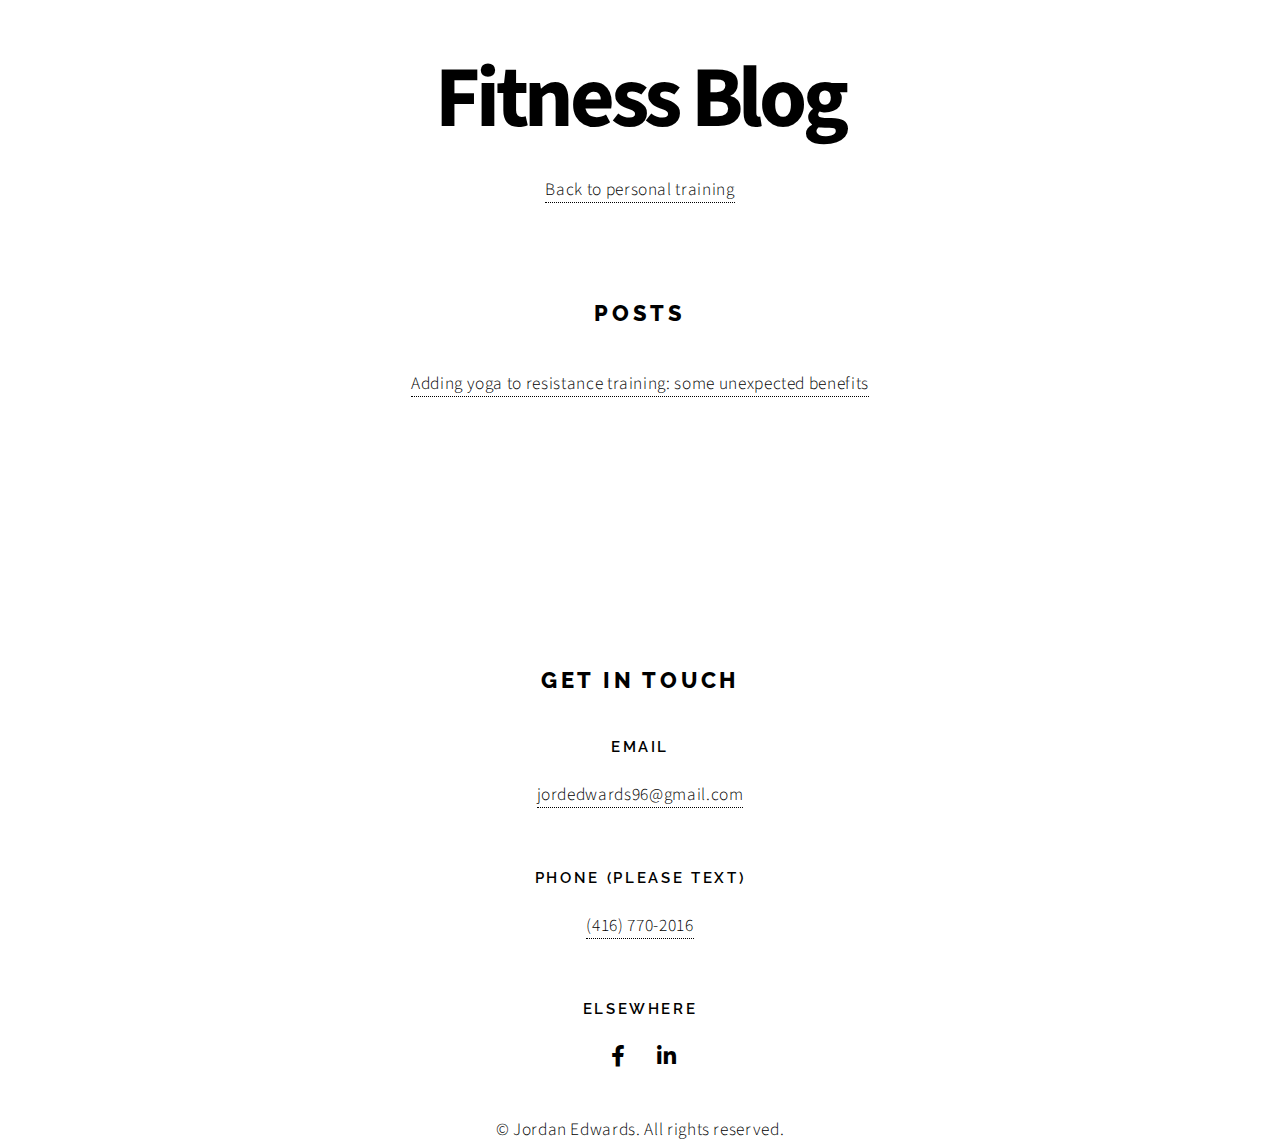
==== blog/index.html @ 848d65c5 "initial page setup" ====
<!DOCTYPE HTML>

<html>
	<head>
		<title>Fitness Blog</title>
		<meta charset="utf-8" />
		<meta name="viewport" content="width=device-width, initial-scale=1, user-scalable=no" />
		<meta name="description" content="" />
		<meta name="keywords" content="" />
		<link rel="stylesheet" href="../assets/css/main.css" />
	</head>

	<body class="is-preload">

		<div class="blog">
			<section class="header">
				<h1>Fitness Blog</h1>
				<a href="../index.html">Back to personal training</a>
			</section>

			<section class="posts">
				<h2>Posts</h2>
				<a href="posts/01.html">Adding yoga to resistance training: some unexpected benefits</a>
			</section>

			<section class="footer">
				<h2>Get in touch</h2>
				<div class="content">
					<ul class="items">
						<li>
							<h3>Email</h3>
							<a href="#">jordedwards96@gmail.com</a>
						</li>
						<li>
							<h3>Phone (please text)</h3>
							<a href="#">(416) 770-2016</a>
						</li>
						<li>
							<h3>Elsewhere</h3>
							<ul class="icons">
								<li><a href="https://www.facebook.com/jedwards1996" class="icon brands fa-facebook-f"><span class="label">Facebook</span></a></li>
								<li><a href="https://www.linkedin.com/in/jordedwards/" class="icon brands fa-linkedin-in"><span class="label">LinkedIn</span></a></li>
							</ul>
						</li>
					</ul>
				</div>
			</section>

			<!-- Copyright -->
			<div class="copyright">&copy; Jordan Edwards. All rights reserved.</div>

		</div>


		<!-- Scripts -->
			<script src="../assets/js/jquery.min.js"></script>
			<script src="../assets/js/jquery.scrolly.min.js"></script>
			<script src="../assets/js/browser.min.js"></script>
			<script src="../assets/js/breakpoints.min.js"></script>
			<script src="../assets/js/util.js"></script>
			<script src="../assets/js/main.js"></script>

	</body>
</html>
---- assets/css/main.css ----
@import url(fontawesome-all.min.css);
@import url("https://fonts.googleapis.com/css?family=Source+Sans+Pro:300,600,700,300i,600i,700i|Raleway:600,800");

html, body, div, span, applet, object,
iframe, h1, h2, h3, h4, h5, h6, p, blockquote,
pre, a, abbr, acronym, address, big, cite,
code, del, dfn, em, img, ins, kbd, q, s, samp,
small, strike, strong, sub, sup, tt, var, b,
u, i, center, dl, dt, dd, ol, ul, li, fieldset,
form, label, legend, table, caption, tbody,
tfoot, thead, tr, th, td, article, aside,
canvas, details, embed, figure, figcaption,
footer, header, hgroup, menu, nav, output, ruby,
section, summary, time, mark, audio, video {
	margin: 0;
	padding: 0;
	border: 0;
	font-size: 100%;
	font: inherit;
	vertical-align: baseline;}

article, aside, details, figcaption, figure,
footer, header, hgroup, menu, nav, section {
	display: block;}

body {
	line-height: 1;
}

ol, ul {
	list-style: none;
}

blockquote, q {
	quotes: none;
}

	blockquote:before, blockquote:after, q:before, q:after {
		content: '';
		content: none;
	}

table {
	border-collapse: collapse;
	border-spacing: 0;
}

body {
	-webkit-text-size-adjust: none;
}

mark {
	background-color: transparent;
	color: inherit;
}

input::-moz-focus-inner {
	border: 0;
	padding: 0;
}

input, select, textarea {
	-moz-appearance: none;
	-webkit-appearance: none;
	-ms-appearance: none;
	appearance: none;
}

/* Basic */

	@-ms-viewport {
		width: device-width;
	}

	body {
		-ms-overflow-style: scrollbar;
	}

	@media screen and (max-width: 480px) {

		html, body {
			min-width: 320px;
		}

	}

	html {
		box-sizing: border-box;
	}

	*, *:before, *:after {
		box-sizing: inherit;
	}

	html {
		overflow-x: hidden;
	}

	body {
		background: #ffffff;
		overflow-x: hidden;
	}

		body.is-preload *, body.is-preload *:before, body.is-preload *:after {
			-moz-animation: none !important;
			-webkit-animation: none !important;
			-ms-animation: none !important;
			animation: none !important;
			-moz-transition: none !important;
			-webkit-transition: none !important;
			-ms-transition: none !important;
			transition: none !important;
		}

/* Typography */

	html {
		font-size: 18pt;
	}

		@media screen and (max-width: 1920px) {

			html {
				font-size: 13pt;
			}

		}

		@media screen and (max-width: 1152px) {

			html {
				font-size: 14pt;
			}

		}

		@media screen and (max-width: 736px) {

			html {
				font-size: 12pt;
			}

		}

		@media screen and (max-width: 480px) {

			html {
				font-size: 11pt;
			}

		}

	body {
		background-color: #ffffff;
		color: #000000;
	}

	body, input, select, textarea {
		color: #000000;
		font-family: "Source Sans Pro", Helvetica, sans-serif;
		font-size: 1rem;
		font-weight: 300;
		letter-spacing: 0.0375em;
		line-height: 2;
	}

	a {
		-moz-transition: border-bottom-color 0.25s ease-in-out;
		-webkit-transition: border-bottom-color 0.25s ease-in-out;
		-ms-transition: border-bottom-color 0.25s ease-in-out;
		transition: border-bottom-color 0.25s ease-in-out;
		text-decoration: none;
		color: #000000;
		border-bottom: dotted 1px;
	}

		a:hover {
			text-decoration: none;
			border-bottom-color: transparent;
		}

	strong, b {
		font-weight: 600;
		color: #000000;
	}

	em, i {
		font-style: italic;
	}

	p {
		margin: 0 0 2rem 0;
	}

	h1, h2, h3, h4, h5, h6 {
		color: #000000;
		font-family: "Raleway", Helvetica, sans-serif;
		font-weight: 600;
		letter-spacing: 0.175em;
		line-height: 1.75;
		margin: 0 0 1.5rem 0;
		text-transform: uppercase;
	}

		h1 a, h2 a, h3 a, h4 a, h5 a, h6 a {
			color: inherit;
			text-decoration: none;
		}

	h1 {
		font-family: "Source Sans Pro", Helvetica, sans-serif;
		font-size: 5rem;
		font-weight: 700;
		letter-spacing: -0.05em;
		line-height: 1.1;
		margin: 0 0 1.5rem 0;
		text-transform: none;
	}

	h2 {
		font-size: 1.25rem;
		font-weight: 800;
		margin: 0 0 2rem 0;
	}

	h3 {
		font-size: 0.875rem;
	}

	h4 {
		font-size: 0.875rem;
	}

	h5 {
		font-size: 0.75rem;
	}

	h6 {
		font-size: 0.625rem;
	}

	@media screen and (max-width: 736px) {

		h1 {
			font-size: 4.5rem;
			line-height: 1.1;
		}

		h2 {
			font-size: 1.25rem;
			line-height: 1.7;
		}

		h3 {
			font-size: 0.9rem;
		}

		h4 {
			font-size: 0.75rem;
		}

		h5 {
			font-size: 0.675rem;
		}

	}

	@media screen and (max-width: 360px) {

		h1 {
			font-size: 3.75rem;
		}

		h2 {
			font-size: 1.125rem;
		}

		h3 {
			font-size: 0.8rem;
		}

		h4 {
			font-size: 0.675rem;
		}

		h5 {
			font-size: 0.675rem;
		}

	}

	sub {
		font-size: 0.8rem;
		position: relative;
		top: 0.5rem;
	}

	sup {
		font-size: 0.8rem;
		position: relative;
		top: -0.5rem;
	}

	blockquote {
		border-left: solid 0.5rem rgba(144, 144, 144, 0.25);
		font-style: italic;
		margin: 0 0 2rem 0;
		padding: 1rem 0 1rem 2rem;
	}

	code {
		background: rgba(144, 144, 144, 0.1);
		border-radius: 0.325rem;
		font-family: "Courier New", monospace;
		font-size: 0.9rem;
		margin: 0 0.25rem;
		padding: 0.25rem 0.65rem;
	}

	pre {
		-webkit-overflow-scrolling: touch;
		font-family: "Courier New", monospace;
		font-size: 0.9rem;
		margin: 0 0 2rem 0;
		width: 100%;
	}

		pre code {
			display: block;
			line-height: 1.75;
			padding: 1rem 1.5rem;
			overflow-x: auto;
		}

	hr {
		border: 0;
		border-bottom: solid 2px rgba(144, 144, 144, 0.25);
		margin: 3rem 0;
	}

		hr.major {
			margin: 5rem 0;
		}

		@media screen and (max-width: 736px) {

			hr.major {
				margin: 3rem 0;
			}

		}

/* Row */

	.row {
		display: flex;
		flex-wrap: wrap;
		box-sizing: border-box;
		align-items: stretch;
	}

		.row > * {
			box-sizing: border-box;
		}

		.row.gtr-uniform > * > :last-child {
			margin-bottom: 0;
		}

		.row.aln-left {
			justify-content: flex-start;
		}

		.row.aln-center {
			justify-content: center;
		}

		.row.aln-right {
			justify-content: flex-end;
		}

		.row.aln-top {
			align-items: flex-start;
		}

		.row.aln-middle {
			align-items: center;
		}

		.row.aln-bottom {
			align-items: flex-end;
		}

		.row > .imp {
			order: -1;
		}

		.row > .col-1 {
			width: 8.33333%;
		}

		.row > .off-1 {
			margin-left: 8.33333%;
		}

		.row > .col-2 {
			width: 16.66667%;
		}

		.row > .off-2 {
			margin-left: 16.66667%;
		}

		.row > .col-3 {
			width: 25%;
		}

		.row > .off-3 {
			margin-left: 25%;
		}

		.row > .col-4 {
			width: 33.33333%;
		}

		.row > .off-4 {
			margin-left: 33.33333%;
		}

		.row > .col-5 {
			width: 41.66667%;
		}

		.row > .off-5 {
			margin-left: 41.66667%;
		}

		.row > .col-6 {
			width: 50%;
		}

		.row > .off-6 {
			margin-left: 50%;
		}

		.row > .col-7 {
			width: 58.33333%;
		}

		.row > .off-7 {
			margin-left: 58.33333%;
		}

		.row > .col-8 {
			width: 66.66667%;
		}

		.row > .off-8 {
			margin-left: 66.66667%;
		}

		.row > .col-9 {
			width: 75%;
		}

		.row > .off-9 {
			margin-left: 75%;
		}

		.row > .col-10 {
			width: 83.33333%;
		}

		.row > .off-10 {
			margin-left: 83.33333%;
		}

		.row > .col-11 {
			width: 91.66667%;
		}

		.row > .off-11 {
			margin-left: 91.66667%;
		}

		.row > .col-12 {
			width: 100%;
		}

		.row > .off-12 {
			margin-left: 100%;
		}

		.row.gtr-0 {
			margin-top: 0;
			margin-left: 0rem;
		}

			.row.gtr-0 > * {
				padding: 0 0 0 0rem;
			}

			.row.gtr-0.gtr-uniform {
				margin-top: 0rem;
			}

				.row.gtr-0.gtr-uniform > * {
					padding-top: 0rem;
				}

		.row.gtr-25 {
			margin-top: 0;
			margin-left: -0.5rem;
		}

			.row.gtr-25 > * {
				padding: 0 0 0 0.5rem;
			}

			.row.gtr-25.gtr-uniform {
				margin-top: -0.5rem;
			}

				.row.gtr-25.gtr-uniform > * {
					padding-top: 0.5rem;
				}

		.row.gtr-50 {
			margin-top: 0;
			margin-left: -1rem;
		}

			.row.gtr-50 > * {
				padding: 0 0 0 1rem;
			}

			.row.gtr-50.gtr-uniform {
				margin-top: -1rem;
			}

				.row.gtr-50.gtr-uniform > * {
					padding-top: 1rem;
				}

		.row {
			margin-top: 0;
			margin-left: -2rem;
		}

			.row > * {
				padding: 0 0 0 2rem;
			}

			.row.gtr-uniform {
				margin-top: -2rem;
			}

				.row.gtr-uniform > * {
					padding-top: 2rem;
				}

		.row.gtr-150 {
			margin-top: 0;
			margin-left: -3rem;
		}

			.row.gtr-150 > * {
				padding: 0 0 0 3rem;
			}

			.row.gtr-150.gtr-uniform {
				margin-top: -3rem;
			}

				.row.gtr-150.gtr-uniform > * {
					padding-top: 3rem;
				}

		.row.gtr-200 {
			margin-top: 0;
			margin-left: -4rem;
		}

			.row.gtr-200 > * {
				padding: 0 0 0 4rem;
			}

			.row.gtr-200.gtr-uniform {
				margin-top: -4rem;
			}

				.row.gtr-200.gtr-uniform > * {
					padding-top: 4rem;
				}

		@media screen and (max-width: 1920px) {

			.row {
				display: flex;
				flex-wrap: wrap;
				box-sizing: border-box;
				align-items: stretch;
			}

				.row > * {
					box-sizing: border-box;
				}

				.row.gtr-uniform > * > :last-child {
					margin-bottom: 0;
				}

				.row.aln-left {
					justify-content: flex-start;
				}

				.row.aln-center {
					justify-content: center;
				}

				.row.aln-right {
					justify-content: flex-end;
				}

				.row.aln-top {
					align-items: flex-start;
				}

				.row.aln-middle {
					align-items: center;
				}

				.row.aln-bottom {
					align-items: flex-end;
				}

				.row > .imp-xlarge {
					order: -1;
				}

				.row > .col-1-xlarge {
					width: 8.33333%;
				}

				.row > .off-1-xlarge {
					margin-left: 8.33333%;
				}

				.row > .col-2-xlarge {
					width: 16.66667%;
				}

				.row > .off-2-xlarge {
					margin-left: 16.66667%;
				}

				.row > .col-3-xlarge {
					width: 25%;
				}

				.row > .off-3-xlarge {
					margin-left: 25%;
				}

				.row > .col-4-xlarge {
					width: 33.33333%;
				}

				.row > .off-4-xlarge {
					margin-left: 33.33333%;
				}

				.row > .col-5-xlarge {
					width: 41.66667%;
				}

				.row > .off-5-xlarge {
					margin-left: 41.66667%;
				}

				.row > .col-6-xlarge {
					width: 50%;
				}

				.row > .off-6-xlarge {
					margin-left: 50%;
				}

				.row > .col-7-xlarge {
					width: 58.33333%;
				}

				.row > .off-7-xlarge {
					margin-left: 58.33333%;
				}

				.row > .col-8-xlarge {
					width: 66.66667%;
				}

				.row > .off-8-xlarge {
					margin-left: 66.66667%;
				}

				.row > .col-9-xlarge {
					width: 75%;
				}

				.row > .off-9-xlarge {
					margin-left: 75%;
				}

				.row > .col-10-xlarge {
					width: 83.33333%;
				}

				.row > .off-10-xlarge {
					margin-left: 83.33333%;
				}

				.row > .col-11-xlarge {
					width: 91.66667%;
				}

				.row > .off-11-xlarge {
					margin-left: 91.66667%;
				}

				.row > .col-12-xlarge {
					width: 100%;
				}

				.row > .off-12-xlarge {
					margin-left: 100%;
				}

				.row.gtr-0 {
					margin-top: 0;
					margin-left: 0rem;
				}

					.row.gtr-0 > * {
						padding: 0 0 0 0rem;
					}

					.row.gtr-0.gtr-uniform {
						margin-top: 0rem;
					}

						.row.gtr-0.gtr-uniform > * {
							padding-top: 0rem;
						}

				.row.gtr-25 {
					margin-top: 0;
					margin-left: -0.5rem;
				}

					.row.gtr-25 > * {
						padding: 0 0 0 0.5rem;
					}

					.row.gtr-25.gtr-uniform {
						margin-top: -0.5rem;
					}

						.row.gtr-25.gtr-uniform > * {
							padding-top: 0.5rem;
						}

				.row.gtr-50 {
					margin-top: 0;
					margin-left: -1rem;
				}

					.row.gtr-50 > * {
						padding: 0 0 0 1rem;
					}

					.row.gtr-50.gtr-uniform {
						margin-top: -1rem;
					}

						.row.gtr-50.gtr-uniform > * {
							padding-top: 1rem;
						}

				.row {
					margin-top: 0;
					margin-left: -2rem;
				}

					.row > * {
						padding: 0 0 0 2rem;
					}

					.row.gtr-uniform {
						margin-top: -2rem;
					}

						.row.gtr-uniform > * {
							padding-top: 2rem;
						}

				.row.gtr-150 {
					margin-top: 0;
					margin-left: -3rem;
				}

					.row.gtr-150 > * {
						padding: 0 0 0 3rem;
					}

					.row.gtr-150.gtr-uniform {
						margin-top: -3rem;
					}

						.row.gtr-150.gtr-uniform > * {
							padding-top: 3rem;
						}

				.row.gtr-200 {
					margin-top: 0;
					margin-left: -4rem;
				}

					.row.gtr-200 > * {
						padding: 0 0 0 4rem;
					}

					.row.gtr-200.gtr-uniform {
						margin-top: -4rem;
					}

						.row.gtr-200.gtr-uniform > * {
							padding-top: 4rem;
						}

		}

		@media screen and (max-width: 1280px) {

			.row {
				display: flex;
				flex-wrap: wrap;
				box-sizing: border-box;
				align-items: stretch;
			}

				.row > * {
					box-sizing: border-box;
				}

				.row.gtr-uniform > * > :last-child {
					margin-bottom: 0;
				}

				.row.aln-left {
					justify-content: flex-start;
				}

				.row.aln-center {
					justify-content: center;
				}

				.row.aln-right {
					justify-content: flex-end;
				}

				.row.aln-top {
					align-items: flex-start;
				}

				.row.aln-middle {
					align-items: center;
				}

				.row.aln-bottom {
					align-items: flex-end;
				}

				.row > .imp-large {
					order: -1;
				}

				.row > .col-1-large {
					width: 8.33333%;
				}

				.row > .off-1-large {
					margin-left: 8.33333%;
				}

				.row > .col-2-large {
					width: 16.66667%;
				}

				.row > .off-2-large {
					margin-left: 16.66667%;
				}

				.row > .col-3-large {
					width: 25%;
				}

				.row > .off-3-large {
					margin-left: 25%;
				}

				.row > .col-4-large {
					width: 33.33333%;
				}

				.row > .off-4-large {
					margin-left: 33.33333%;
				}

				.row > .col-5-large {
					width: 41.66667%;
				}

				.row > .off-5-large {
					margin-left: 41.66667%;
				}

				.row > .col-6-large {
					width: 50%;
				}

				.row > .off-6-large {
					margin-left: 50%;
				}

				.row > .col-7-large {
					width: 58.33333%;
				}

				.row > .off-7-large {
					margin-left: 58.33333%;
				}

				.row > .col-8-large {
					width: 66.66667%;
				}

				.row > .off-8-large {
					margin-left: 66.66667%;
				}

				.row > .col-9-large {
					width: 75%;
				}

				.row > .off-9-large {
					margin-left: 75%;
				}

				.row > .col-10-large {
					width: 83.33333%;
				}

				.row > .off-10-large {
					margin-left: 83.33333%;
				}

				.row > .col-11-large {
					width: 91.66667%;
				}

				.row > .off-11-large {
					margin-left: 91.66667%;
				}

				.row > .col-12-large {
					width: 100%;
				}

				.row > .off-12-large {
					margin-left: 100%;
				}

				.row.gtr-0 {
					margin-top: 0;
					margin-left: 0rem;
				}

					.row.gtr-0 > * {
						padding: 0 0 0 0rem;
					}

					.row.gtr-0.gtr-uniform {
						margin-top: 0rem;
					}

						.row.gtr-0.gtr-uniform > * {
							padding-top: 0rem;
						}

				.row.gtr-25 {
					margin-top: 0;
					margin-left: -0.375rem;
				}

					.row.gtr-25 > * {
						padding: 0 0 0 0.375rem;
					}

					.row.gtr-25.gtr-uniform {
						margin-top: -0.375rem;
					}

						.row.gtr-25.gtr-uniform > * {
							padding-top: 0.375rem;
						}

				.row.gtr-50 {
					margin-top: 0;
					margin-left: -0.75rem;
				}

					.row.gtr-50 > * {
						padding: 0 0 0 0.75rem;
					}

					.row.gtr-50.gtr-uniform {
						margin-top: -0.75rem;
					}

						.row.gtr-50.gtr-uniform > * {
							padding-top: 0.75rem;
						}

				.row {
					margin-top: 0;
					margin-left: -1.5rem;
				}

					.row > * {
						padding: 0 0 0 1.5rem;
					}

					.row.gtr-uniform {
						margin-top: -1.5rem;
					}

						.row.gtr-uniform > * {
							padding-top: 1.5rem;
						}

				.row.gtr-150 {
					margin-top: 0;
					margin-left: -2.25rem;
				}

					.row.gtr-150 > * {
						padding: 0 0 0 2.25rem;
					}

					.row.gtr-150.gtr-uniform {
						margin-top: -2.25rem;
					}

						.row.gtr-150.gtr-uniform > * {
							padding-top: 2.25rem;
						}

				.row.gtr-200 {
					margin-top: 0;
					margin-left: -3rem;
				}

					.row.gtr-200 > * {
						padding: 0 0 0 3rem;
					}

					.row.gtr-200.gtr-uniform {
						margin-top: -3rem;
					}

						.row.gtr-200.gtr-uniform > * {
							padding-top: 3rem;
						}

		}

		@media screen and (max-width: 1152px) {

			.row {
				display: flex;
				flex-wrap: wrap;
				box-sizing: border-box;
				align-items: stretch;
			}

				.row > * {
					box-sizing: border-box;
				}

				.row.gtr-uniform > * > :last-child {
					margin-bottom: 0;
				}

				.row.aln-left {
					justify-content: flex-start;
				}

				.row.aln-center {
					justify-content: center;
				}

				.row.aln-right {
					justify-content: flex-end;
				}

				.row.aln-top {
					align-items: flex-start;
				}

				.row.aln-middle {
					align-items: center;
				}

				.row.aln-bottom {
					align-items: flex-end;
				}

				.row > .imp-medium {
					order: -1;
				}

				.row > .col-1-medium {
					width: 8.33333%;
				}

				.row > .off-1-medium {
					margin-left: 8.33333%;
				}

				.row > .col-2-medium {
					width: 16.66667%;
				}

				.row > .off-2-medium {
					margin-left: 16.66667%;
				}

				.row > .col-3-medium {
					width: 25%;
				}

				.row > .off-3-medium {
					margin-left: 25%;
				}

				.row > .col-4-medium {
					width: 33.33333%;
				}

				.row > .off-4-medium {
					margin-left: 33.33333%;
				}

				.row > .col-5-medium {
					width: 41.66667%;
				}

				.row > .off-5-medium {
					margin-left: 41.66667%;
				}

				.row > .col-6-medium {
					width: 50%;
				}

				.row > .off-6-medium {
					margin-left: 50%;
				}

				.row > .col-7-medium {
					width: 58.33333%;
				}

				.row > .off-7-medium {
					margin-left: 58.33333%;
				}

				.row > .col-8-medium {
					width: 66.66667%;
				}

				.row > .off-8-medium {
					margin-left: 66.66667%;
				}

				.row > .col-9-medium {
					width: 75%;
				}

				.row > .off-9-medium {
					margin-left: 75%;
				}

				.row > .col-10-medium {
					width: 83.33333%;
				}

				.row > .off-10-medium {
					margin-left: 83.33333%;
				}

				.row > .col-11-medium {
					width: 91.66667%;
				}

				.row > .off-11-medium {
					margin-left: 91.66667%;
				}

				.row > .col-12-medium {
					width: 100%;
				}

				.row > .off-12-medium {
					margin-left: 100%;
				}

				.row.gtr-0 {
					margin-top: 0;
					margin-left: 0rem;
				}

					.row.gtr-0 > * {
						padding: 0 0 0 0rem;
					}

					.row.gtr-0.gtr-uniform {
						margin-top: 0rem;
					}

						.row.gtr-0.gtr-uniform > * {
							padding-top: 0rem;
						}

				.row.gtr-25 {
					margin-top: 0;
					margin-left: -0.375rem;
				}

					.row.gtr-25 > * {
						padding: 0 0 0 0.375rem;
					}

					.row.gtr-25.gtr-uniform {
						margin-top: -0.375rem;
					}

						.row.gtr-25.gtr-uniform > * {
							padding-top: 0.375rem;
						}

				.row.gtr-50 {
					margin-top: 0;
					margin-left: -0.75rem;
				}

					.row.gtr-50 > * {
						padding: 0 0 0 0.75rem;
					}

					.row.gtr-50.gtr-uniform {
						margin-top: -0.75rem;
					}

						.row.gtr-50.gtr-uniform > * {
							padding-top: 0.75rem;
						}

				.row {
					margin-top: 0;
					margin-left: -1.5rem;
				}

					.row > * {
						padding: 0 0 0 1.5rem;
					}

					.row.gtr-uniform {
						margin-top: -1.5rem;
					}

						.row.gtr-uniform > * {
							padding-top: 1.5rem;
						}

				.row.gtr-150 {
					margin-top: 0;
					margin-left: -2.25rem;
				}

					.row.gtr-150 > * {
						padding: 0 0 0 2.25rem;
					}

					.row.gtr-150.gtr-uniform {
						margin-top: -2.25rem;
					}

						.row.gtr-150.gtr-uniform > * {
							padding-top: 2.25rem;
						}

				.row.gtr-200 {
					margin-top: 0;
					margin-left: -3rem;
				}

					.row.gtr-200 > * {
						padding: 0 0 0 3rem;
					}

					.row.gtr-200.gtr-uniform {
						margin-top: -3rem;
					}

						.row.gtr-200.gtr-uniform > * {
							padding-top: 3rem;
						}

		}

		@media screen and (max-width: 736px) {

			.row {
				display: flex;
				flex-wrap: wrap;
				box-sizing: border-box;
				align-items: stretch;
			}

				.row > * {
					box-sizing: border-box;
				}

				.row.gtr-uniform > * > :last-child {
					margin-bottom: 0;
				}

				.row.aln-left {
					justify-content: flex-start;
				}

				.row.aln-center {
					justify-content: center;
				}

				.row.aln-right {
					justify-content: flex-end;
				}

				.row.aln-top {
					align-items: flex-start;
				}

				.row.aln-middle {
					align-items: center;
				}

				.row.aln-bottom {
					align-items: flex-end;
				}

				.row > .imp-small {
					order: -1;
				}

				.row > .col-1-small {
					width: 8.33333%;
				}

				.row > .off-1-small {
					margin-left: 8.33333%;
				}

				.row > .col-2-small {
					width: 16.66667%;
				}

				.row > .off-2-small {
					margin-left: 16.66667%;
				}

				.row > .col-3-small {
					width: 25%;
				}

				.row > .off-3-small {
					margin-left: 25%;
				}

				.row > .col-4-small {
					width: 33.33333%;
				}

				.row > .off-4-small {
					margin-left: 33.33333%;
				}

				.row > .col-5-small {
					width: 41.66667%;
				}

				.row > .off-5-small {
					margin-left: 41.66667%;
				}

				.row > .col-6-small {
					width: 50%;
				}

				.row > .off-6-small {
					margin-left: 50%;
				}

				.row > .col-7-small {
					width: 58.33333%;
				}

				.row > .off-7-small {
					margin-left: 58.33333%;
				}

				.row > .col-8-small {
					width: 66.66667%;
				}

				.row > .off-8-small {
					margin-left: 66.66667%;
				}

				.row > .col-9-small {
					width: 75%;
				}

				.row > .off-9-small {
					margin-left: 75%;
				}

				.row > .col-10-small {
					width: 83.33333%;
				}

				.row > .off-10-small {
					margin-left: 83.33333%;
				}

				.row > .col-11-small {
					width: 91.66667%;
				}

				.row > .off-11-small {
					margin-left: 91.66667%;
				}

				.row > .col-12-small {
					width: 100%;
				}

				.row > .off-12-small {
					margin-left: 100%;
				}

				.row.gtr-0 {
					margin-top: 0;
					margin-left: 0rem;
				}

					.row.gtr-0 > * {
						padding: 0 0 0 0rem;
					}

					.row.gtr-0.gtr-uniform {
						margin-top: 0rem;
					}

						.row.gtr-0.gtr-uniform > * {
							padding-top: 0rem;
						}

				.row.gtr-25 {
					margin-top: 0;
					margin-left: -0.3125rem;
				}

					.row.gtr-25 > * {
						padding: 0 0 0 0.3125rem;
					}

					.row.gtr-25.gtr-uniform {
						margin-top: -0.3125rem;
					}

						.row.gtr-25.gtr-uniform > * {
							padding-top: 0.3125rem;
						}

				.row.gtr-50 {
					margin-top: 0;
					margin-left: -0.625rem;
				}

					.row.gtr-50 > * {
						padding: 0 0 0 0.625rem;
					}

					.row.gtr-50.gtr-uniform {
						margin-top: -0.625rem;
					}

						.row.gtr-50.gtr-uniform > * {
							padding-top: 0.625rem;
						}

				.row {
					margin-top: 0;
					margin-left: -1.25rem;
				}

					.row > * {
						padding: 0 0 0 1.25rem;
					}

					.row.gtr-uniform {
						margin-top: -1.25rem;
					}

						.row.gtr-uniform > * {
							padding-top: 1.25rem;
						}

				.row.gtr-150 {
					margin-top: 0;
					margin-left: -1.875rem;
				}

					.row.gtr-150 > * {
						padding: 0 0 0 1.875rem;
					}

					.row.gtr-150.gtr-uniform {
						margin-top: -1.875rem;
					}

						.row.gtr-150.gtr-uniform > * {
							padding-top: 1.875rem;
						}

				.row.gtr-200 {
					margin-top: 0;
					margin-left: -2.5rem;
				}

					.row.gtr-200 > * {
						padding: 0 0 0 2.5rem;
					}

					.row.gtr-200.gtr-uniform {
						margin-top: -2.5rem;
					}

						.row.gtr-200.gtr-uniform > * {
							padding-top: 2.5rem;
						}

		}

		@media screen and (max-width: 480px) {

			.row {
				display: flex;
				flex-wrap: wrap;
				box-sizing: border-box;
				align-items: stretch;
			}

				.row > * {
					box-sizing: border-box;
				}

				.row.gtr-uniform > * > :last-child {
					margin-bottom: 0;
				}

				.row.aln-left {
					justify-content: flex-start;
				}

				.row.aln-center {
					justify-content: center;
				}

				.row.aln-right {
					justify-content: flex-end;
				}

				.row.aln-top {
					align-items: flex-start;
				}

				.row.aln-middle {
					align-items: center;
				}

				.row.aln-bottom {
					align-items: flex-end;
				}

				.row > .imp-xsmall {
					order: -1;
				}

				.row > .col-1-xsmall {
					width: 8.33333%;
				}

				.row > .off-1-xsmall {
					margin-left: 8.33333%;
				}

				.row > .col-2-xsmall {
					width: 16.66667%;
				}

				.row > .off-2-xsmall {
					margin-left: 16.66667%;
				}

				.row > .col-3-xsmall {
					width: 25%;
				}

				.row > .off-3-xsmall {
					margin-left: 25%;
				}

				.row > .col-4-xsmall {
					width: 33.33333%;
				}

				.row > .off-4-xsmall {
					margin-left: 33.33333%;
				}

				.row > .col-5-xsmall {
					width: 41.66667%;
				}

				.row > .off-5-xsmall {
					margin-left: 41.66667%;
				}

				.row > .col-6-xsmall {
					width: 50%;
				}

				.row > .off-6-xsmall {
					margin-left: 50%;
				}

				.row > .col-7-xsmall {
					width: 58.33333%;
				}

				.row > .off-7-xsmall {
					margin-left: 58.33333%;
				}

				.row > .col-8-xsmall {
					width: 66.66667%;
				}

				.row > .off-8-xsmall {
					margin-left: 66.66667%;
				}

				.row > .col-9-xsmall {
					width: 75%;
				}

				.row > .off-9-xsmall {
					margin-left: 75%;
				}

				.row > .col-10-xsmall {
					width: 83.33333%;
				}

				.row > .off-10-xsmall {
					margin-left: 83.33333%;
				}

				.row > .col-11-xsmall {
					width: 91.66667%;
				}

				.row > .off-11-xsmall {
					margin-left: 91.66667%;
				}

				.row > .col-12-xsmall {
					width: 100%;
				}

				.row > .off-12-xsmall {
					margin-left: 100%;
				}

				.row.gtr-0 {
					margin-top: 0;
					margin-left: 0rem;
				}

					.row.gtr-0 > * {
						padding: 0 0 0 0rem;
					}

					.row.gtr-0.gtr-uniform {
						margin-top: 0rem;
					}

						.row.gtr-0.gtr-uniform > * {
							padding-top: 0rem;
						}

				.row.gtr-25 {
					margin-top: 0;
					margin-left: -0.3125rem;
				}

					.row.gtr-25 > * {
						padding: 0 0 0 0.3125rem;
					}

					.row.gtr-25.gtr-uniform {
						margin-top: -0.3125rem;
					}

						.row.gtr-25.gtr-uniform > * {
							padding-top: 0.3125rem;
						}

				.row.gtr-50 {
					margin-top: 0;
					margin-left: -0.625rem;
				}

					.row.gtr-50 > * {
						padding: 0 0 0 0.625rem;
					}

					.row.gtr-50.gtr-uniform {
						margin-top: -0.625rem;
					}

						.row.gtr-50.gtr-uniform > * {
							padding-top: 0.625rem;
						}

				.row {
					margin-top: 0;
					margin-left: -1.25rem;
				}

					.row > * {
						padding: 0 0 0 1.25rem;
					}

					.row.gtr-uniform {
						margin-top: -1.25rem;
					}

						.row.gtr-uniform > * {
							padding-top: 1.25rem;
						}

				.row.gtr-150 {
					margin-top: 0;
					margin-left: -1.875rem;
				}

					.row.gtr-150 > * {
						padding: 0 0 0 1.875rem;
					}

					.row.gtr-150.gtr-uniform {
						margin-top: -1.875rem;
					}

						.row.gtr-150.gtr-uniform > * {
							padding-top: 1.875rem;
						}

				.row.gtr-200 {
					margin-top: 0;
					margin-left: -2.5rem;
				}

					.row.gtr-200 > * {
						padding: 0 0 0 2.5rem;
					}

					.row.gtr-200.gtr-uniform {
						margin-top: -2.5rem;
					}

						.row.gtr-200.gtr-uniform > * {
							padding-top: 2.5rem;
						}

		}

/* Box */

	.box {
		border: solid 2px rgba(144, 144, 144, 0.25);
		border-radius: 0.325rem;
		margin-bottom: 2rem;
		padding: 1.5rem;
	}

		.box > :last-child {
			margin-bottom: 0;
		}

		.box.alt {
			border: 0;
			border-radius: 0;
			padding: 0;
		}

/* Button */

	input[type="submit"],
	input[type="reset"],
	input[type="button"],
	button,
	.button {
		-moz-appearance: none;
		-webkit-appearance: none;
		-ms-appearance: none;
		appearance: none;
		-moz-transition: background-color 0.25s ease-in-out, box-shadow 0.25s ease-in-out, color 0.25s ease-in-out;
		-webkit-transition: background-color 0.25s ease-in-out, box-shadow 0.25s ease-in-out, color 0.25s ease-in-out;
		-ms-transition: background-color 0.25s ease-in-out, box-shadow 0.25s ease-in-out, color 0.25s ease-in-out;
		transition: background-color 0.25s ease-in-out, box-shadow 0.25s ease-in-out, color 0.25s ease-in-out;
		background-color: transparent;
		border-radius: 0.325rem;
		border: 0;
		box-shadow: inset 0 0 0 2px rgba(144, 144, 144, 0.25);
		color: #000000 !important;
		cursor: pointer;
		display: inline-block;
		font-family: "Raleway", Helvetica, sans-serif;
		font-size: 0.6rem;
		font-weight: 600;
		height: 3rem;
		letter-spacing: 0.175em;
		line-height: 3rem;
		padding: 0 2rem;
		text-align: center;
		text-decoration: none;
		text-transform: uppercase;
		white-space: nowrap;
	}

		input[type="submit"]:hover,
		input[type="reset"]:hover,
		input[type="button"]:hover,
		button:hover,
		.button:hover {
			box-shadow: inset 0 0 0 2px #2ee4bb;
			color: #2ee4bb !important;
		}

		input[type="submit"]:active,
		input[type="reset"]:active,
		input[type="button"]:active,
		button:active,
		.button:active {
			background-color: rgba(73, 252, 212, 0.25);
			box-shadow: inset 0 0 0 2px #2ee4bb;
			color: #2ee4bb !important;
		}

		input[type="submit"].small,
		input[type="reset"].small,
		input[type="button"].small,
		button.small,
		.button.small {
			font-size: 0.5rem;
			height: 2.25rem;
			line-height: 2.25rem;
			padding: 0 1.25rem;
		}

		input[type="submit"].large,
		input[type="reset"].large,
		input[type="button"].large,
		button.large,
		.button.large {
			font-size: 0.7rem;
			height: 3.2625rem;
			line-height: 3.2625rem;
			padding: 0 3.25rem;
		}

		input[type="submit"].wide,
		input[type="reset"].wide,
		input[type="button"].wide,
		button.wide,
		.button.wide {
			min-width: 13rem;
		}

		input[type="submit"].icon:before,
		input[type="reset"].icon:before,
		input[type="button"].icon:before,
		button.icon:before,
		.button.icon:before {
			margin-right: 0.5rem;
		}

		input[type="submit"].fit,
		input[type="reset"].fit,
		input[type="button"].fit,
		button.fit,
		.button.fit {
			width: 100%;
		}

		input[type="submit"].disabled, input[type="submit"]:disabled,
		input[type="reset"].disabled,
		input[type="reset"]:disabled,
		input[type="button"].disabled,
		input[type="button"]:disabled,
		button.disabled,
		button:disabled,
		.button.disabled,
		.button:disabled {
			pointer-events: none;
			opacity: 0.25;
		}

		input[type="submit"].primary,
		input[type="reset"].primary,
		input[type="button"].primary,
		button.primary,
		.button.primary {
			background-color: #eee;
			box-shadow: none;
			color: #000000 !important;
		}

			input[type="submit"].primary:hover,
			input[type="reset"].primary:hover,
			input[type="button"].primary:hover,
			button.primary:hover,
			.button.primary:hover {
				background-color: #ddd;
			}

			input[type="submit"].primary:active,
			input[type="reset"].primary:active,
			input[type="button"].primary:active,
			button.primary:active,
			.button.primary:active {
				background-color: #44f2cb;
			}

		@media screen and (max-width: 736px) {

			input[type="submit"],
			input[type="reset"],
			input[type="button"],
			button,
			.button {
				font-size: 0.7rem;
				height: 3.3rem;
				line-height: 3.3rem;
			}

				input[type="submit"].large,
				input[type="reset"].large,
				input[type="button"].large,
				button.large,
				.button.large {
					font-size: 0.8rem;
					height: 3.75rem;
					line-height: 3.75rem;
				}

				input[type="submit"].small,
				input[type="reset"].small,
				input[type="button"].small,
				button.small,
				.button.small {
					font-size: 0.6rem;
					height: 3rem;
					line-height: 3rem;
				}

		}

/* Form */

	form {
		margin: 0 0 2rem 0;
	}

		form > :last-child {
			margin-bottom: 0;
		}

		form > .fields {
			display: -moz-flex;
			display: -webkit-flex;
			display: -ms-flex;
			display: flex;
			-moz-flex-wrap: wrap;
			-webkit-flex-wrap: wrap;
			-ms-flex-wrap: wrap;
			flex-wrap: wrap;
			margin: -2rem 0 2rem -2rem;
			width: calc(100% + 4rem);
		}

			form > .fields > .field {
				-moz-flex-grow: 0;
				-webkit-flex-grow: 0;
				-ms-flex-grow: 0;
				flex-grow: 0;
				-moz-flex-shrink: 0;
				-webkit-flex-shrink: 0;
				-ms-flex-shrink: 0;
				flex-shrink: 0;
				padding: 2rem 0 0 2rem;
				width: calc(100% - 2rem);
			}

				form > .fields > .field > :last-child {
					margin-bottom: 0;
				}

				form > .fields > .field.half {
					width: calc(50% - 1rem);
				}

				form > .fields > .field.third {
					width: calc(100%/3 - 0.66667rem);
				}

				form > .fields > .field.quarter {
					width: calc(25% - 0.5rem);
				}

		@media screen and (max-width: 480px) {

			form > .fields {
				margin: -1.5rem 0 2rem -1.5rem;
				width: calc(100% + 3rem);
			}

				form > .fields > .field {
					padding: 1.5rem 0 0 1.5rem;
					width: calc(100% - 1.5rem);
				}

					form > .fields > .field.half {
						width: calc(100% - 1.5rem);
					}

					form > .fields > .field.third {
						width: calc(100% - 1.5rem);
					}

					form > .fields > .field.quarter {
						width: calc(100% - 1.5rem);
					}

		}

	input[type="text"],
	input[type="password"],
	input[type="email"],
	input[type="tel"],
	input[type="search"],
	input[type="url"],
	select,
	textarea {
		-moz-appearance: none;
		-webkit-appearance: none;
		-ms-appearance: none;
		appearance: none;
		border-radius: 0.325rem;
		border: solid 2px rgba(144, 144, 144, 0.25);
		color: inherit;
		display: block;
		outline: 0;
		padding: 0 1rem;
		text-decoration: none;
		width: 100%;
	}

		input[type="text"]:invalid,
		input[type="password"]:invalid,
		input[type="email"]:invalid,
		input[type="tel"]:invalid,
		input[type="search"]:invalid,
		input[type="url"]:invalid,
		select:invalid,
		textarea:invalid {
			box-shadow: none;
		}

		input[type="text"]:focus,
		input[type="password"]:focus,
		input[type="email"]:focus,
		input[type="tel"]:focus,
		input[type="search"]:focus,
		input[type="url"]:focus,
		select:focus,
		textarea:focus {
			border-color: #2ee4bb;
		}

	label {
		color: #000000;
		display: block;
		font-family: "Raleway", Helvetica, sans-serif;
		font-size: 0.75rem;
		font-weight: 600;
		letter-spacing: 0.175em;
		line-height: 1.75;
		margin: 0 0 1rem 0;
		text-transform: uppercase;
	}

	input[type="text"],
	input[type="password"],
	input[type="email"],
	input[type="tel"],
	input[type="search"],
	input[type="url"] {
		height: 3rem;
	}

	select {
		background-image: url("data:image/svg+xml;charset=utf8,%3Csvg xmlns='http://www.w3.org/2000/svg' width='40' height='40' preserveAspectRatio='none' viewBox='0 0 40 40'%3E%3Cpath d='M9.4,12.3l10.4,10.4l10.4-10.4c0.2-0.2,0.5-0.4,0.9-0.4c0.3,0,0.6,0.1,0.9,0.4l3.3,3.3c0.2,0.2,0.4,0.5,0.4,0.9 c0,0.4-0.1,0.6-0.4,0.9L20.7,31.9c-0.2,0.2-0.5,0.4-0.9,0.4c-0.3,0-0.6-0.1-0.9-0.4L4.3,17.3c-0.2-0.2-0.4-0.5-0.4-0.9 c0-0.4,0.1-0.6,0.4-0.9l3.3-3.3c0.2-0.2,0.5-0.4,0.9-0.4S9.1,12.1,9.4,12.3z' fill='rgba(144, 144, 144, 0.25)' /%3E%3C/svg%3E");
		background-position: calc(100% - 1rem) center;
		background-repeat: no-repeat;
		background-size: 1.25rem;
		height: 3rem;
		padding-right: 3rem;
		text-overflow: ellipsis;
	}

		select option {
			background-color: #ffffff;
			color: #000000;
		}

		select:focus::-ms-value {
			background-color: transparent;
		}

		select::-ms-expand {
			display: none;
		}

	textarea {
		padding: 0.75rem 1rem;
	}

	input[type="checkbox"],
	input[type="radio"] {
		-moz-appearance: none;
		-webkit-appearance: none;
		-ms-appearance: none;
		appearance: none;
		display: block;
		float: left;
		margin-right: -2rem;
		opacity: 0;
		width: 1rem;
		z-index: -1;
	}

		input[type="checkbox"] + label,
		input[type="radio"] + label {
			text-decoration: none;
			color: #000000;
			cursor: pointer;
			display: inline-block;
			font-family: "Source Sans Pro", Helvetica, sans-serif;
			font-size: 1rem;
			font-weight: 300;
			letter-spacing: 0.0375em;
			padding-left: 2.675rem;
			padding-right: 0.875rem;
			position: relative;
			text-transform: none;
		}

			input[type="checkbox"] + label:before,
			input[type="radio"] + label:before {
				-moz-osx-font-smoothing: grayscale;
				-webkit-font-smoothing: antialiased;
				display: inline-block;
				font-style: normal;
				font-variant: normal;
				text-rendering: auto;
				line-height: 1;
				text-transform: none !important;
				font-family: 'Font Awesome 5 Free';
				font-weight: 900;
			}

			input[type="checkbox"] + label:before,
			input[type="radio"] + label:before {
				border-radius: 0.325rem;
				border: solid 2px rgba(144, 144, 144, 0.25);
				content: '';
				display: inline-block;
				font-size: 0.8rem;
				height: 2.25rem;
				left: 0;
				line-height: 2.25rem;
				position: absolute;
				text-align: center;
				top: -0.15rem;
				width: 2.25rem;
			}

		input[type="checkbox"]:checked + label:before,
		input[type="radio"]:checked + label:before {
			content: '\f00c';
			background-color: #eee;
			border-color: #eee;
			color: #ffffff;
		}

		input[type="checkbox"]:focus + label:before,
		input[type="radio"]:focus + label:before {
			border-color: #eee;
			box-shadow: 0 0 0 1px #eee;
		}

	input[type="checkbox"] + label:before {
		border-radius: 0.325rem;
	}

	input[type="radio"] + label:before {
		border-radius: 100%;
	}

	::-webkit-input-placeholder {
		opacity: 1.0;
		color: rgba(0, 0, 0, 0.25) !important;
	}

	:-moz-placeholder {
		opacity: 1.0;
		color: rgba(0, 0, 0, 0.25) !important;
	}

	::-moz-placeholder {
		opacity: 1.0;
		color: rgba(0, 0, 0, 0.25) !important;
	}

	:-ms-input-placeholder {
		opacity: 1.0;
		color: rgba(0, 0, 0, 0.25) !important;
	}

	@media screen and (max-width: 736px) {

		label {
			font-size: 0.675rem;
		}

		input[type="checkbox"] + label,
		input[type="radio"] + label {
			font-size: 1rem;
		}

	}

	@media screen and (max-width: 360px) {

		label {
			font-size: 0.675rem;
		}

		input[type="checkbox"] + label,
		input[type="radio"] + label {
			font-size: 1rem;
		}

	}

/* Icon */

	.icon {
		text-decoration: none;
		border-bottom: none;
		position: relative;
	}

		.icon:before {
			-moz-osx-font-smoothing: grayscale;
			-webkit-font-smoothing: antialiased;
			display: inline-block;
			font-style: normal;
			font-variant: normal;
			text-rendering: auto;
			line-height: 1;
			text-transform: none !important;
			font-family: 'Font Awesome 5 Free';
			font-weight: 400;
		}

		.icon > .label {
			display: none;
		}

		.icon.solid:before {
			font-weight: 900;
		}

		.icon.brands:before {
			font-family: 'Font Awesome 5 Brands';
		}

/* Image */

	.image {
		border: 0;
		display: inline-block;
		position: relative;
	}

		.image img {
			display: block;
		}

		.image[data-position] img {
			-moz-object-fit: cover;
			-webkit-object-fit: cover;
			-ms-object-fit: cover;
			object-fit: cover;
			display: block;
			position: absolute;
			top: 0;
			left: 0;
			width: 100%;
			height: 100%;
		}

		.image[data-position="top left"] img {
			-moz-object-position: top left;
			-webkit-object-position: top left;
			-ms-object-position: top left;
			object-position: top left;
		}

		.image[data-position="top"] img {
			-moz-object-position: top;
			-webkit-object-position: top;
			-ms-object-position: top;
			object-position: top;
		}

		.image[data-position="top right"] img {
			-moz-object-position: top right;
			-webkit-object-position: top right;
			-ms-object-position: top right;
			object-position: top right;
		}

		.image[data-position="right"] img {
			-moz-object-position: right;
			-webkit-object-position: right;
			-ms-object-position: right;
			object-position: right;
		}

		.image[data-position="bottom right"] img {
			-moz-object-position: bottom right;
			-webkit-object-position: bottom right;
			-ms-object-position: bottom right;
			object-position: bottom right;
		}

		.image[data-position="bottom"] img {
			-moz-object-position: bottom;
			-webkit-object-position: bottom;
			-ms-object-position: bottom;
			object-position: bottom;
		}

		.image[data-position="bottom left"] img {
			-moz-object-position: bottom left;
			-webkit-object-position: bottom left;
			-ms-object-position: bottom left;
			object-position: bottom left;
		}

		.image[data-position="left"] img {
			-moz-object-position: left;
			-webkit-object-position: left;
			-ms-object-position: left;
			object-position: left;
		}

		.image[data-position="center"] img {
			-moz-object-position: center;
			-webkit-object-position: center;
			-ms-object-position: center;
			object-position: center;
		}

		.image[data-position="25% 25%"] img {
			-moz-object-position: 25% 25%;
			-webkit-object-position: 25% 25%;
			-ms-object-position: 25% 25%;
			object-position: 25% 25%;
		}

		.image[data-position="75% 25%"] img {
			-moz-object-position: 75% 25%;
			-webkit-object-position: 75% 25%;
			-ms-object-position: 75% 25%;
			object-position: 75% 25%;
		}

		.image[data-position="75% 75%"] img {
			-moz-object-position: 75% 75%;
			-webkit-object-position: 75% 75%;
			-ms-object-position: 75% 75%;
			object-position: 75% 75%;
		}

		.image[data-position="25% 75%"] img {
			-moz-object-position: 25% 75%;
			-webkit-object-position: 25% 75%;
			-ms-object-position: 25% 75%;
			object-position: 25% 75%;
		}

		.image.left, .image.right {
			max-width: 40%;
		}

			.image.left img, .image.right img {
				width: 100%;
			}

		.image.left {
			float: left;
			margin: 0 2rem 2rem 0;
			top: 0.25rem;
		}

		.image.right {
			float: right;
			margin: 0 0 2rem 2rem;
			top: 0.25rem;
		}

		.image.fit {
			display: block;
			margin: 0 0 2rem 0;
			width: 100%;
		}

			.image.fit img {
				width: 100%;
			}

		.image.main {
			display: block;
			margin: 3rem 0;
			width: 100%;
		}

			.image.main img {
				width: 100%;
			}

			.image.main:first-child {
				margin-top: 0;
			}

		.image.fill {
			height: 100%;
			left: 0;
			position: absolute;
			top: 0;
			width: 100%;
		}

			.image.fill img {
				height: 100%;
				left: 0;
				position: absolute;
				top: 0;
				width: 100%;
			}

/* List */

	ol {
		list-style: decimal;
		margin: 0 0 2rem 0;
		padding-left: 1.25rem;
	}

		ol li {
			padding-left: 0.25rem;
		}

	ul {
		list-style: disc;
		margin: 0 0 2rem 0;
		padding-left: 1rem;
	}

		ul li {
			padding-left: 0.325rem;
		}

		ul.alt {
			list-style: none;
			padding-left: 0;
		}

			ul.alt > li {
				border-top: solid 1px rgba(144, 144, 144, 0.25);
				padding: 0.75rem 0;
			}

				ul.alt > li:first-child {
					border-top: 0;
					padding-top: 0;
				}

				ul.alt > li:last-child {
					padding-bottom: 0;
				}

		ul.items {
			list-style: none;
			padding-left: 0;
		}

			ul.items > li {
				padding-left: 0;
				margin: 0 0 3rem 0;
			}

				ul.items > li > h3 {
					margin: 0 0 1rem 0;
				}

				ul.items > li > :last-child {
					margin-bottom: 0;
				}

				ul.items > li:last-child {
					margin-bottom: 0;
				}

		@media screen and (max-width: 736px) {

			ul.items > li {
				margin: 0 0 2rem 0;
			}

		}

	dl {
		margin: 0 0 2rem 0;
	}

		dl dt {
			display: block;
			font-weight: 600;
			margin: 0 0 1rem 0;
		}

		dl dd {
			margin-left: 1.5rem;
		}

/* Actions */

	ul.actions {
		display: -moz-flex;
		display: -webkit-flex;
		display: -ms-flex;
		display: flex;
		cursor: default;
		list-style: none;
		margin-left: -1rem;
		padding-left: 0;
	}

		ul.actions li {
			padding: 0 0 0 1rem;
			vertical-align: middle;
		}

		ul.actions.special {
			-moz-justify-content: center;
			-webkit-justify-content: center;
			-ms-justify-content: center;
			justify-content: center;
			width: 100%;
			margin-left: 0;
		}

			ul.actions.special li:first-child {
				padding-left: 0;
			}

		ul.actions.stacked {
			-moz-flex-direction: column;
			-webkit-flex-direction: column;
			-ms-flex-direction: column;
			flex-direction: column;
			margin-left: 0;
		}

			ul.actions.stacked li {
				padding: 1.3rem 0 0 0;
			}

				ul.actions.stacked li:first-child {
					padding-top: 0;
				}

		ul.actions.fit {
			width: calc(100% + 1rem);
		}

			ul.actions.fit li {
				-moz-flex-grow: 1;
				-webkit-flex-grow: 1;
				-ms-flex-grow: 1;
				flex-grow: 1;
				-moz-flex-shrink: 1;
				-webkit-flex-shrink: 1;
				-ms-flex-shrink: 1;
				flex-shrink: 1;
				width: 100%;
			}

				ul.actions.fit li > * {
					width: 100%;
				}

			ul.actions.fit.stacked {
				width: 100%;
			}

		@media screen and (max-width: 480px) {

			ul.actions:not(.fixed) {
				-moz-flex-direction: column;
				-webkit-flex-direction: column;
				-ms-flex-direction: column;
				flex-direction: column;
				margin-left: 0;
				width: 100% !important;
			}

				ul.actions:not(.fixed) li {
					-moz-flex-grow: 1;
					-webkit-flex-grow: 1;
					-ms-flex-grow: 1;
					flex-grow: 1;
					-moz-flex-shrink: 1;
					-webkit-flex-shrink: 1;
					-ms-flex-shrink: 1;
					flex-shrink: 1;
					padding: 1rem 0 0 0;
					text-align: center;
					width: 100%;
				}

					ul.actions:not(.fixed) li > * {
						width: 100%;
					}

					ul.actions:not(.fixed) li:first-child {
						padding-top: 0;
					}

					ul.actions:not(.fixed) li input[type="submit"],
					ul.actions:not(.fixed) li input[type="reset"],
					ul.actions:not(.fixed) li input[type="button"],
					ul.actions:not(.fixed) li button,
					ul.actions:not(.fixed) li .button {
						width: 100%;
					}

						ul.actions:not(.fixed) li input[type="submit"].icon:before,
						ul.actions:not(.fixed) li input[type="reset"].icon:before,
						ul.actions:not(.fixed) li input[type="button"].icon:before,
						ul.actions:not(.fixed) li button.icon:before,
						ul.actions:not(.fixed) li .button.icon:before {
							margin-left: -0.5rem;
						}

		}

/* Icons */

	ul.icons {
		cursor: default;
		list-style: none;
		padding-left: 0;
	}

		ul.icons li {
			display: inline-block;
		}

			ul.icons li:last-child {
				padding-right: 0;
			}

			ul.icons li .icon {
				-moz-transition: background-color 0.25s ease-in-out;
				-webkit-transition: background-color 0.25s ease-in-out;
				-ms-transition: background-color 0.25s ease-in-out;
				transition: background-color 0.25s ease-in-out;
				width: 2.25rem;
				height: 2.25rem;
				text-align: center;
				line-height: 2.25rem;
				border-radius: 2.25rem;
				display: inline-block;
			}

				ul.icons li .icon:before {
					font-size: 1.25rem;
				}

				ul.icons li .icon:hover {
					background-color: rgba(144, 144, 144, 0.1);
				}

/* Table */

	.table-wrapper {
		-webkit-overflow-scrolling: touch;
		overflow-x: auto;
	}

	table {
		margin: 0 0 2rem 0;
		width: 100%;
	}

		table tbody tr {
			border: solid 1px rgba(144, 144, 144, 0.25);
			border-left: 0;
			border-right: 0;
		}

			table tbody tr:nth-child(2n + 1) {
				background-color: rgba(144, 144, 144, 0.1);
			}

		table td {
			padding: 0.75rem 0.75rem;
		}

		table th {
			color: #000000;
			font-size: 0.9rem;
			font-weight: 600;
			padding: 0 0.75rem 0.75rem 0.75rem;
			text-align: left;
		}

		table thead {
			border-bottom: solid 2px rgba(144, 144, 144, 0.25);
		}

		table tfoot {
			border-top: solid 2px rgba(144, 144, 144, 0.25);
		}

		table.alt {
			border-collapse: separate;
		}

			table.alt tbody tr td {
				border: solid 1px rgba(144, 144, 144, 0.25);
				border-left-width: 0;
				border-top-width: 0;
			}

				table.alt tbody tr td:first-child {
					border-left-width: 1px;
				}

			table.alt tbody tr:first-child td {
				border-top-width: 1px;
			}

			table.alt thead {
				border-bottom: 0;
			}

			table.alt tfoot {
				border-top: 0;
			}

/* Arrow */

	a.arrow {
		border-bottom: 0;
		display: inline-block;
		height: 4rem;
		position: relative;
		width: 6rem;
	}

		a.arrow .label {
			display: none;
		}

		a.arrow:before {
			background-image: url("data:image/svg+xml;charset=utf8,%3Csvg xmlns='http://www.w3.org/2000/svg' x='0px' y='0px' viewBox='0 0 512 512'%3E%3Cpath d='M442.53,346.28L293.65,495.16c-0.33,0.33-0.7,0.62-1.05,0.94c-9.16,9.77-22.15,15.9-36.6,15.9 c-14.44,0-27.43-6.13-36.59-15.88c-0.35-0.33-0.72-0.62-1.06-0.96L69.47,346.28c-19.62-19.62-19.62-51.44,0-71.05 c19.62-19.62,51.43-19.62,71.06,0l65.23,65.23V50.24C205.76,22.5,228.25,0,256,0s50.24,22.5,50.24,50.24v290.21l65.23-65.23 c19.62-19.62,51.43-19.62,71.05,0C462.15,294.84,462.15,326.66,442.53,346.28z' fill='%23000000' /%3E%3C/svg%3E");
			background-position: center;
			background-repeat: no-repeat;
			background-size: contain;
			content: '';
			display: inline-block;
			height: 100%;
			position: relative;
			width: 3rem;
		}

/* Gallery */

	@-moz-keyframes gallery-modal-spinner {
		0% {
			-moz-transform: rotate(0deg);
			-webkit-transform: rotate(0deg);
			-ms-transform: rotate(0deg);
			transform: rotate(0deg);
		}

		100% {
			-moz-transform: rotate(360deg);
			-webkit-transform: rotate(360deg);
			-ms-transform: rotate(360deg);
			transform: rotate(360deg);
		}
	}

	@-webkit-keyframes gallery-modal-spinner {
		0% {
			-moz-transform: rotate(0deg);
			-webkit-transform: rotate(0deg);
			-ms-transform: rotate(0deg);
			transform: rotate(0deg);
		}

		100% {
			-moz-transform: rotate(360deg);
			-webkit-transform: rotate(360deg);
			-ms-transform: rotate(360deg);
			transform: rotate(360deg);
		}
	}

	@-ms-keyframes gallery-modal-spinner {
		0% {
			-moz-transform: rotate(0deg);
			-webkit-transform: rotate(0deg);
			-ms-transform: rotate(0deg);
			transform: rotate(0deg);
		}

		100% {
			-moz-transform: rotate(360deg);
			-webkit-transform: rotate(360deg);
			-ms-transform: rotate(360deg);
			transform: rotate(360deg);
		}
	}

	@keyframes gallery-modal-spinner {
		0% {
			-moz-transform: rotate(0deg);
			-webkit-transform: rotate(0deg);
			-ms-transform: rotate(0deg);
			transform: rotate(0deg);
		}

		100% {
			-moz-transform: rotate(360deg);
			-webkit-transform: rotate(360deg);
			-ms-transform: rotate(360deg);
			transform: rotate(360deg);
		}
	}

	.gallery {
		display: flex;
		flex-wrap: wrap;
		margin: -1.25rem 0 0 -1.25rem;
		width: calc(100% + 1.25rem);
	}

		.gallery a {
			border-bottom: 0;
			display: block;
			margin: 1.25rem 0 0 1.25rem;
			outline: 0;
			position: relative;
			width: calc(50% - 1.25rem);
		}

			.gallery a img {
				display: block;
				height: 25vw;
				min-height: 18rem;
				object-fit: cover;
				object-position: center;
				width: 100%;
			}

			.gallery a.landscape {
				width: 100%;
			}

				.gallery a.landscape img {
					height: 30vw;
				}

			.gallery a.portrait img {
				height: 30vw;
			}

		.gallery .modal {
			display: -moz-flex;
			display: -webkit-flex;
			display: -ms-flex;
			display: flex;
			-moz-align-items: center;
			-webkit-align-items: center;
			-ms-align-items: center;
			align-items: center;
			-moz-justify-content: center;
			-webkit-justify-content: center;
			-ms-justify-content: center;
			justify-content: center;
			pointer-events: none;
			-moz-user-select: none;
			-webkit-user-select: none;
			-ms-user-select: none;
			user-select: none;
			-moz-transition: opacity 0.5s ease, visibility 0.5s, z-index 0.5s;
			-webkit-transition: opacity 0.5s ease, visibility 0.5s, z-index 0.5s;
			-ms-transition: opacity 0.5s ease, visibility 0.5s, z-index 0.5s;
			transition: opacity 0.5s ease, visibility 0.5s, z-index 0.5s;
			-webkit-tap-highlight-color: rgba(0, 0, 0, 0);
			background-color: rgba(255, 255, 255, 0.875);
			height: 100%;
			left: 0;
			opacity: 0;
			outline: 0;
			position: fixed;
			top: 0;
			visibility: none;
			width: 100%;
			z-index: 0;
		}

			.gallery .modal:before {
				-moz-animation: gallery-modal-spinner 1s infinite linear;
				-webkit-animation: gallery-modal-spinner 1s infinite linear;
				-ms-animation: gallery-modal-spinner 1s infinite linear;
				animation: gallery-modal-spinner 1s infinite linear;
				-moz-transition: opacity 0.25s ease;
				-webkit-transition: opacity 0.25s ease;
				-ms-transition: opacity 0.25s ease;
				transition: opacity 0.25s ease;
				-moz-transition-delay: 0.5s;
				-webkit-transition-delay: 0.5s;
				-ms-transition-delay: 0.5s;
				transition-delay: 0.5s;
				background-image: url("data:image/svg+xml;charset=utf8,%3Csvg xmlns='http://www.w3.org/2000/svg' xmlns:xlink='http://www.w3.org/1999/xlink' width='96px' height='96px' viewBox='0 0 96 96' zoomAndPan='disable'%3E%3Cstyle%3Ecircle %7Bfill: transparent%3B stroke: %23000000%3B stroke-width: 2px%3B %7D%3C/style%3E%3Cdefs%3E%3CclipPath id='corner'%3E%3Cpolygon points='0,0 48,0 48,48 96,48 96,96 0,96' /%3E%3C/clipPath%3E%3C/defs%3E%3Cg clip-path='url(%23corner)'%3E%3Ccircle cx='48' cy='48' r='32'/%3E%3C/g%3E%3C/svg%3E");
				background-position: center;
				background-repeat: no-repeat;
				background-size: 4rem;
				content: '';
				display: block;
				height: 4rem;
				left: 50%;
				margin: -2rem 0 0 -2rem;
				opacity: 0;
				position: absolute;
				top: 50%;
				width: 4rem;
			}

			.gallery .modal:after {
				background-image: url("data:image/svg+xml;charset=utf8,%3Csvg xmlns='http://www.w3.org/2000/svg' xmlns:xlink='http://www.w3.org/1999/xlink' width='64px' height='64px' viewBox='0 0 64 64' zoomAndPan='disable'%3E%3Cstyle%3Eline %7Bstroke: %23000000%3Bstroke-width: 2px%3B%7D%3C/style%3E%3Cline x1='20' y1='20' x2='44' y2='44' /%3E%3Cline x1='20' y1='44' x2='44' y2='20' /%3E%3C/svg%3E");
				background-position: center;
				background-repeat: no-repeat;
				background-size: 3rem;
				content: '';
				cursor: pointer;
				display: block;
				height: 4rem;
				position: absolute;
				right: 0.5rem;
				top: 0.5rem;
				width: 4rem;
			}

			.gallery .modal .inner {
				-moz-transform: translateY(0.75rem);
				-webkit-transform: translateY(0.75rem);
				-ms-transform: translateY(0.75rem);
				transform: translateY(0.75rem);
				-moz-transition: opacity 0.25s ease, -moz-transform 0.25s ease;
				-webkit-transition: opacity 0.25s ease, -webkit-transform 0.25s ease;
				-ms-transition: opacity 0.25s ease, -ms-transform 0.25s ease;
				transition: opacity 0.25s ease, transform 0.25s ease;
				opacity: 0;
			}

				.gallery .modal .inner img {
					box-shadow: 0 1rem 3rem 0 rgba(0, 0, 0, 0.35);
					display: block;
					max-height: 90vh;
					max-width: 90vw;
				}

			.gallery .modal.visible {
				pointer-events: auto;
				opacity: 1;
				visibility: visible;
				z-index: 11000;
			}

				.gallery .modal.visible:before {
					opacity: 1;
				}

			.gallery .modal.loaded .inner {
				-moz-transform: translateY(0);
				-webkit-transform: translateY(0);
				-ms-transform: translateY(0);
				transform: translateY(0);
				-moz-transition: opacity 0.5s ease, -moz-transform 0.5s ease;
				-webkit-transition: opacity 0.5s ease, -webkit-transform 0.5s ease;
				-ms-transition: opacity 0.5s ease, -ms-transform 0.5s ease;
				transition: opacity 0.5s ease, transform 0.5s ease;
				opacity: 1;
			}

			.gallery .modal.loaded:before {
				-moz-transition-delay: 0s;
				-webkit-transition-delay: 0s;
				-ms-transition-delay: 0s;
				transition-delay: 0s;
				opacity: 0;
			}

		@media screen and (max-width: 1152px) {

			.gallery a img {
				height: 20rem;
			}

			.gallery a.landscape img {
				height: 25rem;
			}

			.gallery a.portrait img {
				height: 25rem;
			}

			.gallery .modal .inner img {
				max-width: 100vw;
			}

		}

		@media screen and (max-width: 736px) {

			.gallery {
				margin: -0.625rem 0 0 -0.625rem;
				width: calc(100% + 0.625rem);
			}

				.gallery a {
					margin: 0.625rem 0 0 0.625rem;
					width: calc(50% - 0.625rem);
				}

					.gallery a img {
						height: 20rem;
					}

					.gallery a.landscape img {
						height: 20rem;
					}

					.gallery a.portrait img {
						height: 30rem;
					}

		}

		@media screen and (max-width: 480px) {

			.gallery a img {
				height: 12rem;
				min-height: 0;
			}

			.gallery a.landscape img {
				height: 12rem;
			}

			.gallery a.portrait img {
				height: 14rem;
			}

		}

/* Feature Icons */

	ul.feature-icons {
		display: flex;
		flex-wrap: wrap;
		list-style: none;
		margin: 3rem 0;
		padding-left: 0;
	}

		ul.feature-icons:first-child {
			margin-top: 0;
		}

		ul.feature-icons li {
			margin: 2.5rem 0 0 0;
			padding: 0.5rem 0 0 4.5rem;
			position: relative;
			width: 50%;
		}

			ul.feature-icons li:before {
				background-image: url("data:image/svg+xml;charset=utf8,%3Csvg xmlns='http://www.w3.org/2000/svg' x='0px' y='0px' viewBox='0 0 512 512'%3E%3Cpath d='M256,0l221.7,128v256L256,512L34.3,384V128L256,0z' fill='rgba(144, 144, 144, 0.1)' /%3E%3C/svg%3E");
				background-position: center;
				background-repeat: no-repeat;
				background-size: contain;
				color: #000000;
				display: block;
				font-size: 1.25rem;
				height: 3.25rem;
				left: 0;
				line-height: 3.25rem;
				position: absolute;
				text-align: center;
				top: 0;
				width: 3.25rem;
			}

			ul.feature-icons li:nth-child(1), ul.feature-icons li:nth-child(2) {
				margin-top: 0;
			}

		@media screen and (max-width: 736px) {

			ul.feature-icons {
				margin: 0 0 3rem 0;
			}

				ul.feature-icons li {
					width: 100%;
				}

					ul.feature-icons li:nth-child(2) {
						margin-top: 2rem;
					}

		}

/* Wrapper */

	#wrapper {
		position: relative;
		width: 100vw;
		padding: 0 0 10rem 0;
	}

		#wrapper:before {
			background-attachment: fixed;
			background-color: #fafafa;
			background-position: -50% 10%;
			background-repeat: repeat-y;
			background-size: 75% auto;
			content: '';
			display: block;
			height: 100%;
			left: 0;
			position: absolute;
			top: 0;
			width: 50vw;
			z-index: -1;
		}

		#wrapper section {
			display: grid;
			grid-template-areas: "header content" "footer content";
			grid-template-columns: 50vw 50vw;
			grid-template-rows: 1fr;
		}

			#wrapper section:first-child {
				margin-top: 0;
			}

			#wrapper section > header {
				grid-area: header;
				justify-self: end;
				text-align: right;
			}

				#wrapper section > header h2 {
					margin: 0 0 5rem 0;
				}

				#wrapper section > header h1 + p {
					font-family: "Raleway", Helvetica, sans-serif;
					font-size: 0.8rem;
					letter-spacing: 0.175em;
					line-height: 2.5;
					text-transform: uppercase;
				}

				#wrapper section > header ul.actions {
					justify-content: flex-end;
				}

			#wrapper section > .content {
				grid-area: content;
				max-width: 60rem;
				position: relative;
			}

			#wrapper section > footer {
				grid-area: footer;
				text-align: right;
			}

				#wrapper section > footer ul.actions {
					justify-content: flex-end;
				}

		#wrapper > section {
			position: relative;
		}

			#wrapper > section > header:before {
				background: #000;
				content: '';
				display: block;
				margin-top: 1rem;
				position: absolute;
				width: 2px;
			}

			#wrapper > section > header h1, #wrapper > section > header h2 {
				position: relative;
			}

				#wrapper > section > header h1:before, #wrapper > section > header h2:before {
					background: #000;
					content: '';
					display: block;
					height: 2px;
					position: absolute;
					top: 1rem;
				}

				#wrapper > section > header h1:after, #wrapper > section > header h2:after {
					background: #000;
					border-radius: 0.5rem;
					content: '';
					display: block;
					height: 0.5rem;
					position: absolute;
					top: 0.75rem;
					width: 0.5rem;
				}

			#wrapper > section > header h1 {
				margin-top: -2rem;
			}

				#wrapper > section > header h1:before {
					top: 3rem;
				}

				#wrapper > section > header h1:after {
					top: 2.75rem;
				}

			#wrapper > section > .content > section {
				position: relative;
			}

				#wrapper > section > .content > section:first-child {
					margin-top: 6rem;
				}

			#wrapper > section.intro {
				align-items: center;
			}

				#wrapper > section.intro > header {
					padding-top: 4rem;
					width: 100%;
				}

					#wrapper > section.intro > header > * {
						margin-left: auto;
					}

					#wrapper > section.intro > header:before {
						left: auto;
					}

				#wrapper > section.intro > .content {
					height: 100vh;
					max-width: none;
				}

			#wrapper > section:last-of-type > header:before {
				height: 100%;
			}

			#wrapper > section:last-of-type > header:after {
				background: #000;
				border-radius: 0.5rem;
				bottom: -1.5rem;
				content: '';
				display: block;
				height: 0.5rem;
				position: absolute;
				width: 0.5rem;
				z-index: 1;
			}

		#wrapper .copyright {
			color: rgba(0, 0, 0, 0.25);
			font-size: 1rem;
			left: 50vw;
			position: relative;
			width: 50vw;
		}

			#wrapper .copyright a {
				color: inherit;
			}

		#wrapper section {
			margin: 7.5rem 0 0 0;
		}

			#wrapper section > header {
				padding: 0 10rem 0 5rem;
				width: 35rem;
			}

			#wrapper section > .content {
				padding: 0 5rem;
			}

			#wrapper section > footer {
				padding: 0 10rem;
			}

		#wrapper > section > header:before {
			height: calc(100% + 10rem);
			left: calc(50vw - 5rem);
		}

		#wrapper > section > header h1:before, #wrapper > section > header h2:before {
			right: -5rem;
			width: 2.5rem;
		}

		#wrapper > section > header h1:after, #wrapper > section > header h2:after {
			right: -2.5rem;
		}

		#wrapper > section > .content > section {
			left: calc(-50vw - 5rem);
		}

			#wrapper > section > .content > section > header {
				width: 32rem;
			}

		#wrapper > section.intro > header > * {
			width: 20rem;
		}

		#wrapper > section.intro > header:before {
			margin-left: calc(50vw - 10rem);
		}

		@media screen and (max-width: 1152px) {

			#wrapper > section.intro > header > * {
				width: 100%;
			}

			#wrapper > section.intro > header:before {
				margin-left: 0;
			}

		}

		#wrapper > section:last-of-type > header:after {
			left: calc(50vw - 5rem - 0.25rem + 1px);
		}

		#wrapper .copyright {
			padding: 0 5rem;
		}

		@media screen and (max-width: 1280px) {

			#wrapper {
				padding: 0 0 8rem 0;
			}

				#wrapper section {
					margin: 6rem 0 0 0;
				}

					#wrapper section > header {
						padding: 0 8rem 0 4rem;
						width: 33rem;
					}

					#wrapper section > .content {
						padding: 0 4rem;
					}

					#wrapper section > footer {
						padding: 0 8rem;
					}

				#wrapper > section > header:before {
					height: calc(100% + 8rem);
					left: calc(50vw - 4rem);
				}

				#wrapper > section > header h1:before, #wrapper > section > header h2:before {
					right: -4rem;
					width: 2rem;
				}

				#wrapper > section > header h1:after, #wrapper > section > header h2:after {
					right: -2rem;
				}

				#wrapper > section > .content > section {
					left: calc(-50vw - 4rem);
				}

					#wrapper > section > .content > section > header {
						width: 30rem;
					}

				#wrapper > section.intro > header > * {
					width: 21rem;
				}

				#wrapper > section.intro > header:before {
					margin-left: calc(50vw - 8rem);
				}

		}

		@media screen and (max-width: 1280px) and (max-width: 1152px) {

			#wrapper > section.intro > header > * {
				width: 100%;
			}

			#wrapper > section.intro > header:before {
				margin-left: 0;
			}

		}

		@media screen and (max-width: 1280px) {

				#wrapper > section:last-of-type > header:after {
					left: calc(50vw - 4rem - 0.25rem + 1px);
				}

				#wrapper .copyright {
					padding: 0 4rem;
				}

		}

		@media screen and (max-width: 1152px) {

			#wrapper {
				padding: 0;
			}

				#wrapper:before {
					display: none;
				}

				#wrapper section {
					grid-template-areas: "header" "content" "footer";
					grid-template-columns: 1fr;
					grid-template-rows: 3fr;
				}

					#wrapper section > header {
						justify-self: start;
						padding: 0;
						text-align: left;
						width: 100%;
					}

						#wrapper section > header ul.actions {
							justify-content: flex-start;
						}

					#wrapper section > .content {
						padding: 0;
						width: 100%;
						overflow-x: hidden;
					}

					#wrapper section > footer {
						padding: 0;
						text-align: left;
					}

						#wrapper section > footer ul.actions {
							justify-content: flex-start;
						}

				#wrapper > section {
					margin: 0;
				}

					#wrapper > section > header {
						background-attachment: fixed;
						background-color: #eee;
						background-image: url("data:image/svg+xml;charset=utf8,%3Csvg xmlns='http://www.w3.org/2000/svg' viewBox='0 0 920 1750' x='0px' y='0px'%3E %3Cpath style='fill: rgba(67, 217, 184, 0.5)' d='M889.72,1137.55l-2.91-0.75l-364.39,282.94l-0.7-0.9l-0.51,0.11l-94.77-451.5l-32.51-15.75l-16.73-8.11l0,0.68 l-1.46,0l0-1.39l-1.89-0.92l-112.41-54.47l-0.29,1.03l-1.41-0.37l0.37-1.31l-34.14-16.54l-98.56-47.76l-0.59,0.81l-1.16-0.88 l0.42-0.57L11.43,766.33l-0.25,0.2l-0.9-1.15l102.87-79.98l0.08-0.1l0.02,0.02l116.68-90.72l-0.18-0.34l1.3-0.66l0.05,0.09 l100.5-78.14l-0.07-0.32l0.65-0.14l42.3-32.89l-0.15-54.54l-0.59,0.29l-0.64-1.31l1.23-0.6l-0.01-4.54l-0.33-122.47l-0.99,0.18 l-0.28-1.43l1.27-0.23l-0.4-147.49l-0.87-0.16l0.28-1.43l0.58,0.1l-0.35-127.48l-0.13-0.06l0.64-1.31L489.97,76.8l0.73,0.19 l-0.04,0.14l132.63,65.11l0.33-0.45l1.16,0.88l-0.16,0.22l114.21,56.07l0.45-0.35l0.72,0.93l47.89,23.51l2.76-1.36l0.56,4.61 l-3.32-1.63L571.52,330.88L375.95,482.93l0.66,239.95l51.12,243.57l222.53,107.83l236.23,60.93l2.27-1.77 M375.8,425.34l17.25-8.47 l36.13-127.75l-53.73,9.66L375.8,425.34z M551,241.05l38.19-52.2l-123.83-22.27l-34.13,120.68l98.99-17.81L551,241.05z M532.3,269.09l151.34-27.22l37.63-29.25l-130.48-23.47L532.3,269.09z M303.38,733.9l-2.36-4.48l-44.18-83.78L182.5,747.25 l40.78,36.46l52.69,47.11L303.38,733.9z M277.18,831.91l56.95,50.93L375.69,920l-0.13-49.23l-71.19-135L277.18,831.91z M303.96,731.86l41.93-148.25l-9.74-46.39L257.8,644.33L303.96,731.86z M304.94,733.73l9.55,18.12l61.05,115.78l-0.39-144.6 l-16.9-80.53l-11.71-55.81L304.94,733.73z M375.21,211.79l0.23,85.51l54.17-9.74l34.29-121.23l-88.87-15.98L375.21,211.79z M430.78,288.83l-17.88,63.21L394.81,416l44.01-21.6l90.15-123.23L430.78,288.83z M287.76,898.62l87.99,42.64l-0.05-19.29 l-91.37-81.71l-7.59-6.78l-14.88,52.59L287.76,898.62z M174.26,843.62l86.26,41.8l15-53.03l-93.89-83.95l-53.34,72.91L174.26,843.62 z M113.18,687.22L12.71,765.33l55.69,26.99l58.56,28.38l53.58-73.24l-34.83-31.14L113.18,687.22z M230.62,595.92l-116.27,90.4 l63.02,56.36l4.03,3.61l74.67-102.08l-7.47-14.17L230.62,595.92z M331.94,517.15l-100.15,77.86l25.25,47.88l78.71-107.59l-1.71-8.14 L331.94,517.15z M333.22,516.15l2.02,9.64l1.66,7.92l34.65-47.37L333.22,516.15z M337.31,535.63l9.43,44.95l26.67-94.3 L337.31,535.63z M347.39,583.66l27.74,132.16l-0.62-228.04L347.39,583.66z M374.7,21.83l0.35,127.02l89.27,16.06l24.61-87 L374.7,21.83z M490.25,78.56l-22.26,78.7l-2.24,7.91l124.39,22.37l10.23-13.99l22.04-30.12L490.25,78.56z M623.74,144.09 l-12.29,16.8l-19.71,26.95l131.07,23.58l14.73-11.45L623.74,144.09z M739,200.67l-13.3,10.34l-0.96,0.74l58.14,10.46L739,200.67z M723.19,212.96l-25.33,19.69l-11.14,8.66l97.03-17.45L723.19,212.96z M782.89,225.5l-98.64,17.74l-107.06,83.23L782.89,225.5z M631.68,282.26l49.48-38.47l-150.1,27l-89.41,122.22l129.1-63.37L631.68,282.26z M565.06,334.05l-125.28,61.5l-45.94,62.8 l-14.96,20.44L565.06,334.05z M425.31,412.87l11.65-15.93l-42.69,20.96l-13.66,48.3l-3.58,12.67L425.31,412.87z M392.51,418.76 l-16.71,8.2l0.01,4.72l0.12,45.68L392.51,418.76z M377.21,941.96l21.37,10.36l24.14,11.7l-45.56-40.74L377.21,941.96z M377.15,921.31l34.83,31.15l12.57,11.24l-47.53-90.14L377.15,921.31z M376.63,730.07l0.38,140.33l48.29,91.59L376.63,730.07z M806.29,1197.48l75.8-58.86l-28.56,11.47l-25.6,10.28l14.96,7.25l-0.64,1.31l-16.16-7.83l-124.76,50.1l40.56,36.27L806.29,1197.48z M522.43,1146.18l58.88,111.66l52.71-21.17l64.61-25.95l-75.11-67.17L522.43,1146.18z M621.92,1142.14l-115.78-103.53l-46.8-12.07 l62.33,118.2l7.06-0.18L621.92,1142.14z M700.14,1210.12l124.19-49.87l-42.89-20.78l-155.8,4.04L700.14,1210.12z M679.7,1295.77 l61.03-47.39l-40.9-36.57l-117.85,47.32l42.09,79.82L679.7,1295.77z M522.48,1417.85l1.83-1.42l98.6-76.56l-42.28-80.19 l-84.25,33.83L522.48,1417.85z M496.08,1292.06l83.87-33.68l-59.14-112.16l-55.04,1.43L496.08,1292.06z M465.46,1146.2l54.58-1.42 l-62.61-118.74l-18.03-4.65l0.36-1.41l16.74,4.32l-27.63-52.4L465.46,1146.2z M458.42,1024.79l45.35,11.7l-74.14-66.29 L458.42,1024.79z M431.46,969.87l75.38,67.41l136.26,35.15L431.46,969.87z M649.76,1075.65l-140.54-36.25l114.83,102.68l154.53-4.01 L649.76,1075.65z M656.92,1077.5l124.84,60.5l51.97-1.35l47.7-1.24L656.92,1077.5z M784.62,1139.38l41.54,20.13l56.45-22.67 L784.62,1139.38z'/%3E %3C/svg%3E");
						background-position: 25% 50%;
						background-repeat: repeat-y;
						background-size: 40rem auto;
					}

						#wrapper > section > header > * {
							max-width: 25rem;
						}

						#wrapper > section > header > :last-child {
							margin-bottom: 0;
						}

						#wrapper > section > header:before {
							display: none;
						}

						#wrapper > section > header h1:before, #wrapper > section > header h2:before {
							display: none;
						}

						#wrapper > section > header h1:after, #wrapper > section > header h2:after {
							display: none;
						}

					#wrapper > section > .content > :last-child {
						margin-bottom: 0;
					}

					#wrapper > section > .content > section {
						left: 0;
					}

						#wrapper > section > .content > section:first-child {
							margin-top: 0;
						}

						#wrapper > section > .content > section > header {
							width: 100%;
						}

						#wrapper > section > .content > section:last-child {
							margin-bottom: 0;
						}

					#wrapper > section > footer > :last-child {
						margin-bottom: 0;
					}

					#wrapper > section.intro {
						margin-bottom: 0;
					}

						#wrapper > section.intro > header {
							margin-bottom: 0;
						}

							#wrapper > section.intro > header ul.actions {
								display: none;
							}

							#wrapper > section.intro > header > * {
								margin-left: 0;
								margin-right: 0;
								width: 100%;
							}

							#wrapper > section.intro > header > ul.actions {
								margin-left: -1rem;
							}

							#wrapper > section.intro > header:before {
								margin-left: 0;
							}

					#wrapper > section:last-of-type > header:after {
						display: none;
					}

				#wrapper .copyright {
					left: 0;
					width: 100%;
				}

				#wrapper section {
					margin: 6rem 0 0 0;
				}

				#wrapper > section {
					margin: 0;
				}

					#wrapper > section > header {
						padding: 4rem 4rem;
					}

					#wrapper > section > .content {
						padding: 4rem 4rem;
					}

						#wrapper > section > .content > section {
							margin: 4rem 0;
						}

					#wrapper > section > footer {
						padding: 0 4rem 4rem 4rem;
					}

					#wrapper > section.intro > header {
						padding: 8rem 4rem 5rem 4rem;
					}

				#wrapper .copyright {
					padding: 0 4rem 4rem 4rem;
				}

		}

		@media screen and (max-width: 736px) {

			#wrapper section {
				margin: 3rem 0 0 0;
			}

			#wrapper > section {
				margin: 0;
			}

				#wrapper > section > header {
					padding: 3rem 2rem;
				}

				#wrapper > section > .content {
					padding: 3rem 2rem;
				}

					#wrapper > section > .content > section {
						margin: 3rem 0;
					}

				#wrapper > section > footer {
					padding: 0 2rem 3rem 2rem;
				}

				#wrapper > section.intro > header {
					padding: 5.5rem 2rem 2.5rem 2rem;
				}

			#wrapper .copyright {
				padding: 0 2rem 2rem 2rem;
			}

		}

		@media screen and (max-width: 360px) {

			#wrapper section {
				margin: 2.25rem 0 0 0;
			}

			#wrapper > section {
				margin: 0;
			}

				#wrapper > section > header {
					padding: 2.25rem 1.5rem;
				}

				#wrapper > section > .content {
					padding: 2.25rem 1.5rem;
				}

					#wrapper > section > .content > section {
						margin: 2.25rem 0;
					}

				#wrapper > section > footer {
					padding: 0 1.5rem 2.25rem 1.5rem;
				}

				#wrapper > section.intro > header {
					padding: 4.875rem 1.5rem 1.875rem 1.5rem;
				}

			#wrapper .copyright {
				padding: 0 1.5rem 1.5rem 1.5rem;
			}

		}

	body.is-mobile #wrapper:before {
		background-attachment: scroll;
		background-position: 50% -3%;
		background-repeat: repeat-y;
		background-size: 150% auto;
	}

	body.is-mobile #wrapper > section > header {
		background-attachment: scroll;
		background-position: 25% 50%;
	}

	body.is-mobile #wrapper > section.intro > header {
		background-position: 25% 23%;
	}

	#wrapper:before {
		transition: opacity 1s ease;
	}

		body.is-preload #wrapper:before {
			opacity: 0;
		}

	#wrapper > section.intro {
		transition: opacity 1s ease;
		opacity: 1;
	}

		#wrapper > section.intro > header {
			transition: transform 1s ease;
		}

		#wrapper > section.intro > .content {
			transition: transform 1s ease;
		}

		body.is-preload #wrapper > section.intro {
			opacity: 0;
		}

			body.is-preload #wrapper > section.intro > header {
				transform: translateY(1rem);
			}

			body.is-preload #wrapper > section.intro > .content {
				transform: translateY(-1rem);
			}

		@media screen and (max-width: 1280px) {

			#wrapper > section.intro > header > * {
				transition: transform 1s ease, opacity 1s ease;
			}

			body.is-preload #wrapper > section.intro > header {
				transform: none;
			}

				body.is-preload #wrapper > section.intro > header > * {
					transform: translate(-0.5rem);
					opacity: 0;
				}

			body.is-preload #wrapper > section.intro > .content {
				transform: none;
			}

		}

	body.is-ie #wrapper section {
		display: flex;
		flex-wrap: wrap;
	}

		body.is-ie #wrapper section > header {
			width: 50%;
		}

		body.is-ie #wrapper section > .content {
			width: 50%;
		}

		body.is-ie #wrapper section > footer {
			width: 50%;
			text-align: left;
			margin-left: 50%;
			padding: 5rem;
		}

	body.is-ie #wrapper > section > .content > section {
		width: 100vw;
	}

	@media screen and (max-width: 1280px) {

		body.is-ie #wrapper section > footer {
			padding: 4rem;
		}

	}


	/* Blog Styling */

	.blog {
		width: 100vw;
		text-align: center;
	}

	.blog .header {
		margin-top: 3rem;
	}

	.blog .posts {
		margin-top: 5rem;	
	}

	.blog .footer {
		margin-top: 15rem;	
	}


.bottom-margin {
	margin-bottom: 3rem;
}
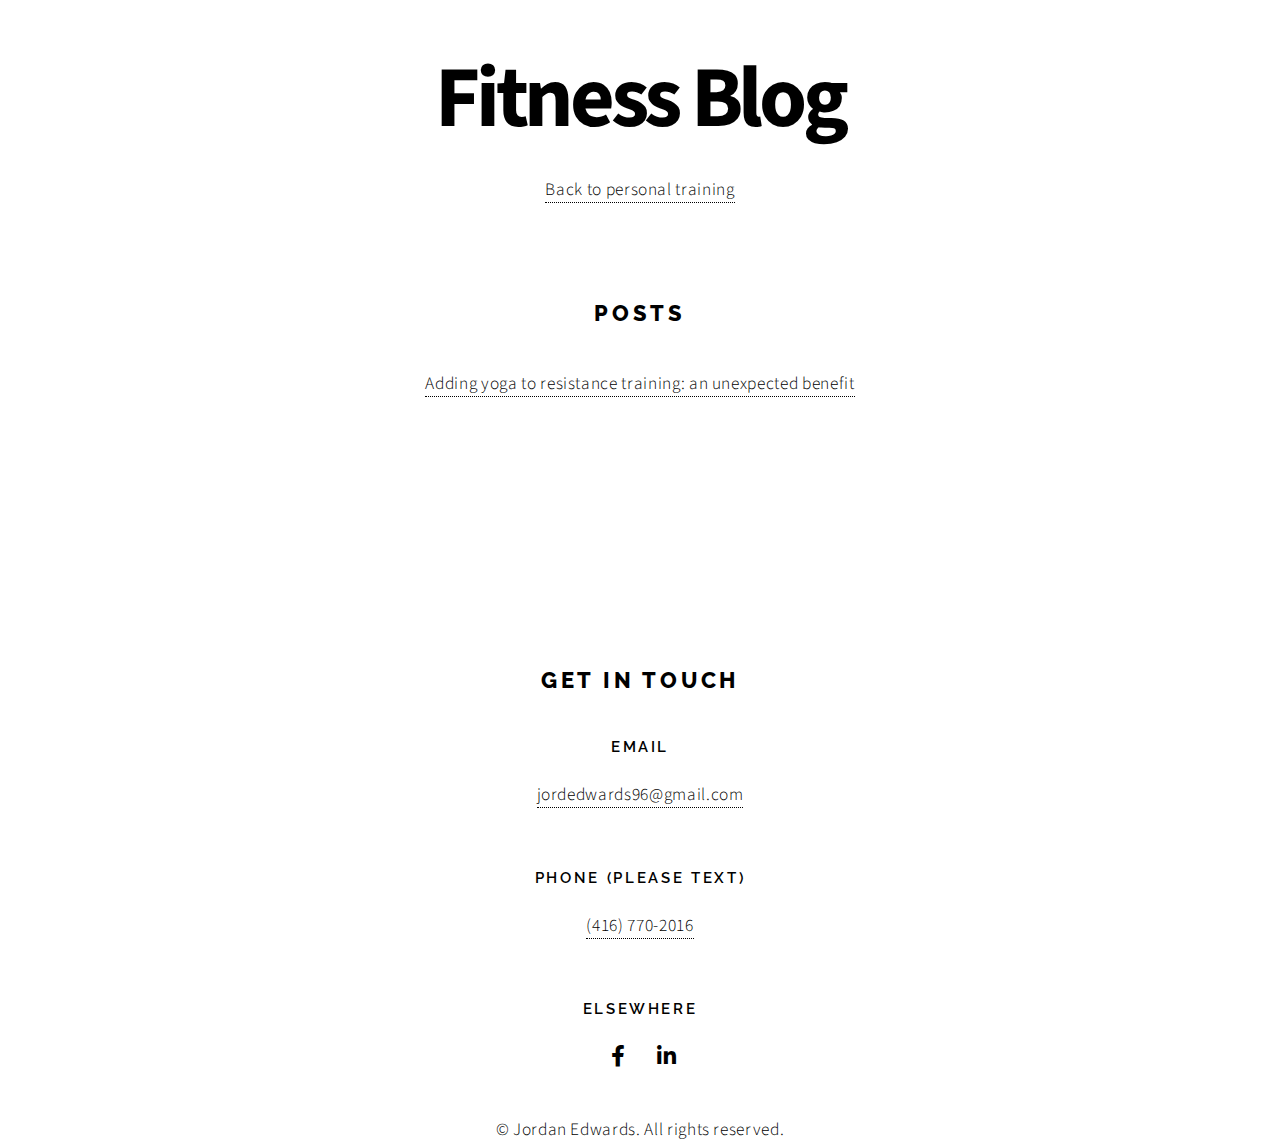
==== commit 2c2939b1: "fix image in main page" ====
--- a/blog/index.html
+++ b/blog/index.html
@@ -20,7 +20,7 @@
 
 			<section class="posts">
 				<h2>Posts</h2>
-				<a href="posts/01.html">Adding yoga to resistance training: some unexpected benefits</a>
+				<a href="posts/01.html">Adding yoga to resistance training: an unexpected benefit</a>
 			</section>
 
 			<section class="footer">
--- a/assets/css/main.css
+++ b/assets/css/main.css
@@ -3894,7 +3894,7 @@
 		margin-top: 15rem;	
 	}
 
-
 .bottom-margin {
 	margin-bottom: 3rem;
+	margin-left: 1.5rem;
 }
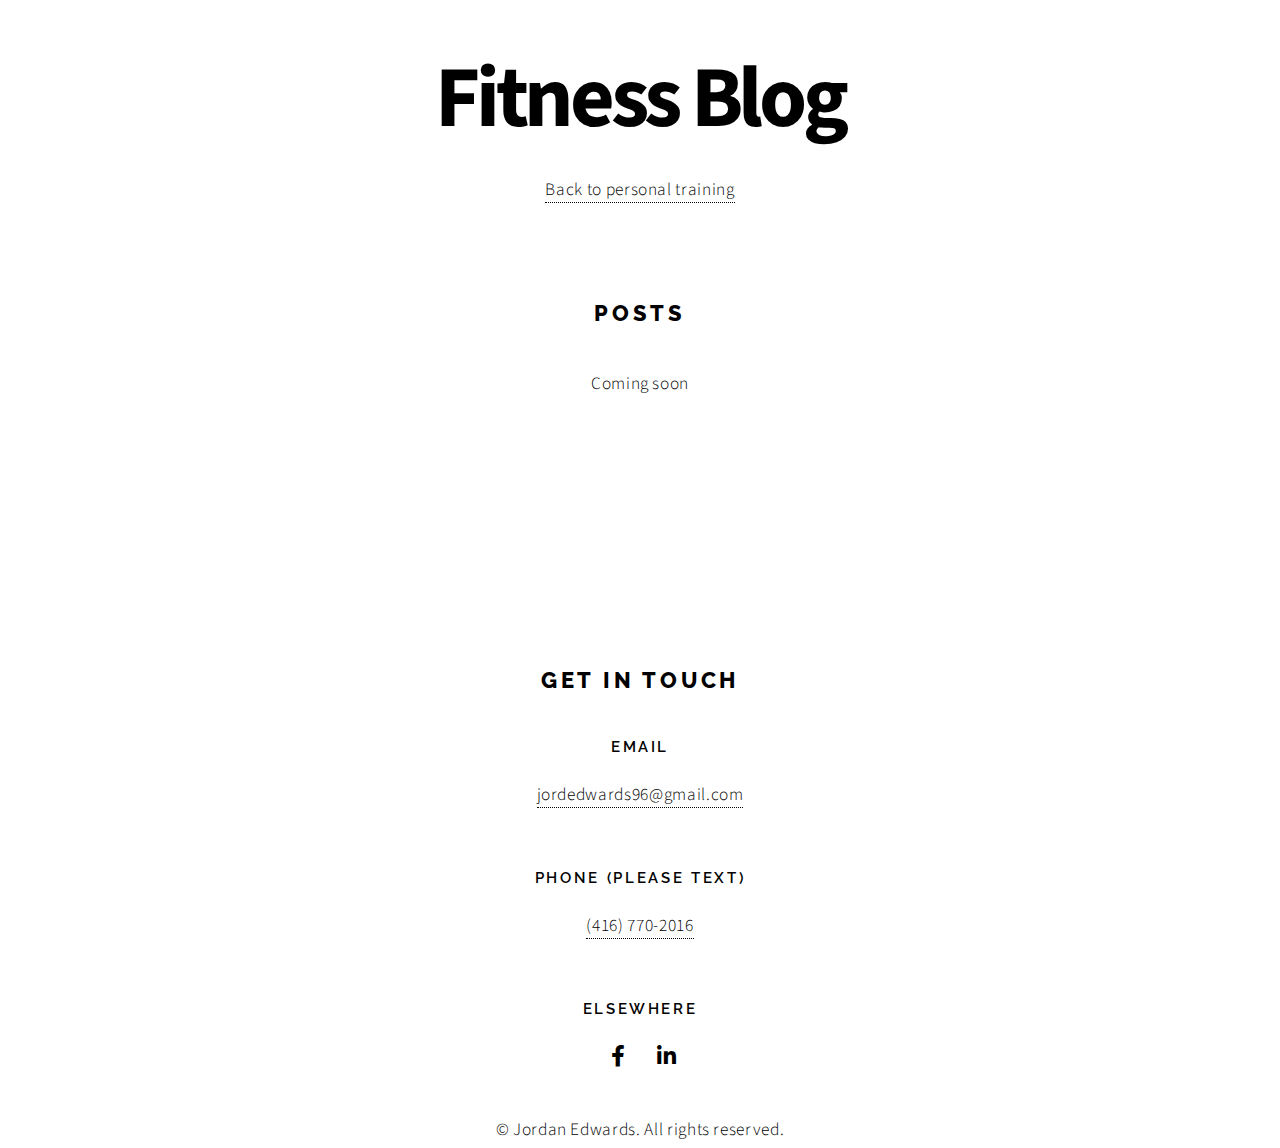
==== commit 3258aa44: "hide blog posts for now" ====
--- a/blog/index.html
+++ b/blog/index.html
@@ -20,7 +20,9 @@
 
 			<section class="posts">
 				<h2>Posts</h2>
-				<a href="posts/01.html">Adding yoga to resistance training: an unexpected benefit</a>
+				Coming soon
+				<!-- <a href="posts/01.html">Dieting: what really matters?</a> -->
+				<!-- <a href="posts/02.html">Adding yoga to resistance training: an unexpected benefit</a> -->
 			</section>
 
 			<section class="footer">
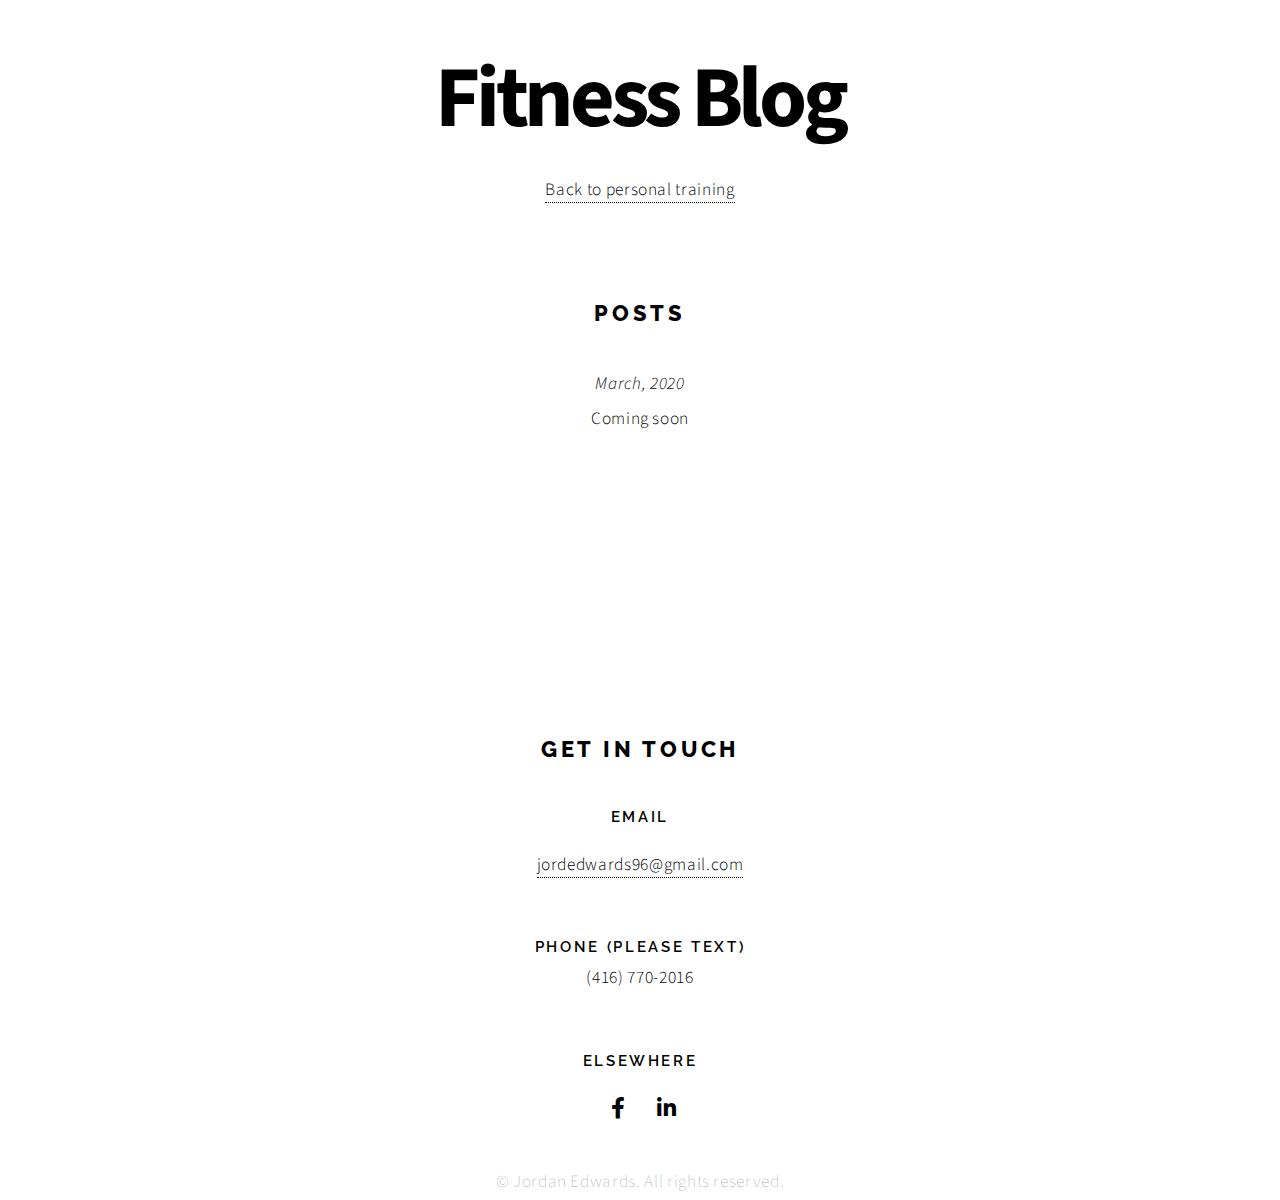
==== commit 8753a09f: "fix email link and styling changes" ====
--- a/blog/index.html
+++ b/blog/index.html
@@ -20,7 +20,9 @@
 
 			<section class="posts">
 				<h2>Posts</h2>
-				Coming soon
+				<i>March, 2020</i>
+				<p>Coming soon</p>
+				<!-- <br/> -->
 				<!-- <a href="posts/01.html">Dieting: what really matters?</a> -->
 				<!-- <a href="posts/02.html">Adding yoga to resistance training: an unexpected benefit</a> -->
 			</section>
@@ -31,11 +33,11 @@
 					<ul class="items">
 						<li>
 							<h3>Email</h3>
-							<a href="#">jordedwards96@gmail.com</a>
+							<a href="mailto:jordedwards96@gmail.com?subject=Personal%20training%20inquiry">jordedwards96@gmail.com</a>
 						</li>
 						<li>
 							<h3>Phone (please text)</h3>
-							<a href="#">(416) 770-2016</a>
+							(416) 770-2016
 						</li>
 						<li>
 							<h3>Elsewhere</h3>
--- a/assets/css/main.css
+++ b/assets/css/main.css
@@ -3580,8 +3580,7 @@
 
 					#wrapper > section > header {
 						background-attachment: fixed;
-						background-color: #eee;
-						background-image: url("data:image/svg+xml;charset=utf8,%3Csvg xmlns='http://www.w3.org/2000/svg' viewBox='0 0 920 1750' x='0px' y='0px'%3E %3Cpath style='fill: rgba(67, 217, 184, 0.5)' d='M889.72,1137.55l-2.91-0.75l-364.39,282.94l-0.7-0.9l-0.51,0.11l-94.77-451.5l-32.51-15.75l-16.73-8.11l0,0.68 l-1.46,0l0-1.39l-1.89-0.92l-112.41-54.47l-0.29,1.03l-1.41-0.37l0.37-1.31l-34.14-16.54l-98.56-47.76l-0.59,0.81l-1.16-0.88 l0.42-0.57L11.43,766.33l-0.25,0.2l-0.9-1.15l102.87-79.98l0.08-0.1l0.02,0.02l116.68-90.72l-0.18-0.34l1.3-0.66l0.05,0.09 l100.5-78.14l-0.07-0.32l0.65-0.14l42.3-32.89l-0.15-54.54l-0.59,0.29l-0.64-1.31l1.23-0.6l-0.01-4.54l-0.33-122.47l-0.99,0.18 l-0.28-1.43l1.27-0.23l-0.4-147.49l-0.87-0.16l0.28-1.43l0.58,0.1l-0.35-127.48l-0.13-0.06l0.64-1.31L489.97,76.8l0.73,0.19 l-0.04,0.14l132.63,65.11l0.33-0.45l1.16,0.88l-0.16,0.22l114.21,56.07l0.45-0.35l0.72,0.93l47.89,23.51l2.76-1.36l0.56,4.61 l-3.32-1.63L571.52,330.88L375.95,482.93l0.66,239.95l51.12,243.57l222.53,107.83l236.23,60.93l2.27-1.77 M375.8,425.34l17.25-8.47 l36.13-127.75l-53.73,9.66L375.8,425.34z M551,241.05l38.19-52.2l-123.83-22.27l-34.13,120.68l98.99-17.81L551,241.05z M532.3,269.09l151.34-27.22l37.63-29.25l-130.48-23.47L532.3,269.09z M303.38,733.9l-2.36-4.48l-44.18-83.78L182.5,747.25 l40.78,36.46l52.69,47.11L303.38,733.9z M277.18,831.91l56.95,50.93L375.69,920l-0.13-49.23l-71.19-135L277.18,831.91z M303.96,731.86l41.93-148.25l-9.74-46.39L257.8,644.33L303.96,731.86z M304.94,733.73l9.55,18.12l61.05,115.78l-0.39-144.6 l-16.9-80.53l-11.71-55.81L304.94,733.73z M375.21,211.79l0.23,85.51l54.17-9.74l34.29-121.23l-88.87-15.98L375.21,211.79z M430.78,288.83l-17.88,63.21L394.81,416l44.01-21.6l90.15-123.23L430.78,288.83z M287.76,898.62l87.99,42.64l-0.05-19.29 l-91.37-81.71l-7.59-6.78l-14.88,52.59L287.76,898.62z M174.26,843.62l86.26,41.8l15-53.03l-93.89-83.95l-53.34,72.91L174.26,843.62 z M113.18,687.22L12.71,765.33l55.69,26.99l58.56,28.38l53.58-73.24l-34.83-31.14L113.18,687.22z M230.62,595.92l-116.27,90.4 l63.02,56.36l4.03,3.61l74.67-102.08l-7.47-14.17L230.62,595.92z M331.94,517.15l-100.15,77.86l25.25,47.88l78.71-107.59l-1.71-8.14 L331.94,517.15z M333.22,516.15l2.02,9.64l1.66,7.92l34.65-47.37L333.22,516.15z M337.31,535.63l9.43,44.95l26.67-94.3 L337.31,535.63z M347.39,583.66l27.74,132.16l-0.62-228.04L347.39,583.66z M374.7,21.83l0.35,127.02l89.27,16.06l24.61-87 L374.7,21.83z M490.25,78.56l-22.26,78.7l-2.24,7.91l124.39,22.37l10.23-13.99l22.04-30.12L490.25,78.56z M623.74,144.09 l-12.29,16.8l-19.71,26.95l131.07,23.58l14.73-11.45L623.74,144.09z M739,200.67l-13.3,10.34l-0.96,0.74l58.14,10.46L739,200.67z M723.19,212.96l-25.33,19.69l-11.14,8.66l97.03-17.45L723.19,212.96z M782.89,225.5l-98.64,17.74l-107.06,83.23L782.89,225.5z M631.68,282.26l49.48-38.47l-150.1,27l-89.41,122.22l129.1-63.37L631.68,282.26z M565.06,334.05l-125.28,61.5l-45.94,62.8 l-14.96,20.44L565.06,334.05z M425.31,412.87l11.65-15.93l-42.69,20.96l-13.66,48.3l-3.58,12.67L425.31,412.87z M392.51,418.76 l-16.71,8.2l0.01,4.72l0.12,45.68L392.51,418.76z M377.21,941.96l21.37,10.36l24.14,11.7l-45.56-40.74L377.21,941.96z M377.15,921.31l34.83,31.15l12.57,11.24l-47.53-90.14L377.15,921.31z M376.63,730.07l0.38,140.33l48.29,91.59L376.63,730.07z M806.29,1197.48l75.8-58.86l-28.56,11.47l-25.6,10.28l14.96,7.25l-0.64,1.31l-16.16-7.83l-124.76,50.1l40.56,36.27L806.29,1197.48z M522.43,1146.18l58.88,111.66l52.71-21.17l64.61-25.95l-75.11-67.17L522.43,1146.18z M621.92,1142.14l-115.78-103.53l-46.8-12.07 l62.33,118.2l7.06-0.18L621.92,1142.14z M700.14,1210.12l124.19-49.87l-42.89-20.78l-155.8,4.04L700.14,1210.12z M679.7,1295.77 l61.03-47.39l-40.9-36.57l-117.85,47.32l42.09,79.82L679.7,1295.77z M522.48,1417.85l1.83-1.42l98.6-76.56l-42.28-80.19 l-84.25,33.83L522.48,1417.85z M496.08,1292.06l83.87-33.68l-59.14-112.16l-55.04,1.43L496.08,1292.06z M465.46,1146.2l54.58-1.42 l-62.61-118.74l-18.03-4.65l0.36-1.41l16.74,4.32l-27.63-52.4L465.46,1146.2z M458.42,1024.79l45.35,11.7l-74.14-66.29 L458.42,1024.79z M431.46,969.87l75.38,67.41l136.26,35.15L431.46,969.87z M649.76,1075.65l-140.54-36.25l114.83,102.68l154.53-4.01 L649.76,1075.65z M656.92,1077.5l124.84,60.5l51.97-1.35l47.7-1.24L656.92,1077.5z M784.62,1139.38l41.54,20.13l56.45-22.67 L784.62,1139.38z'/%3E %3C/svg%3E");
+						background-color: #fff;
 						background-position: 25% 50%;
 						background-repeat: repeat-y;
 						background-size: 40rem auto;
@@ -3879,7 +3878,10 @@
 
 	.blog {
 		width: 100vw;
+		display: flex;
 		text-align: center;
+		flex-direction: column;
+		align-items: center;
 	}
 
 	.blog .header {
@@ -3890,8 +3892,35 @@
 		margin-top: 5rem;	
 	}
 
+	.blog .centered {
+		display: flex;
+		flex-direction: column;
+		align-items: center;
+	}
+
 	.blog .footer {
+		width: 100%;
 		margin-top: 15rem;	
+		display: flex;
+		flex-direction: column;
+		align-items: center;
+	}
+
+	.blog ul.items {
+		list-style: none;
+		padding-left: 0;
+		display: flex;
+		flex-direction: column;
+		align-items: center;
+	}
+
+	.blog .content {
+		width: 80%;
+	}
+
+	.blog .copyright {
+		color: rgba(0, 0, 0, 0.25);
+		font-size: 1rem;
 	}
 
 .bottom-margin {
